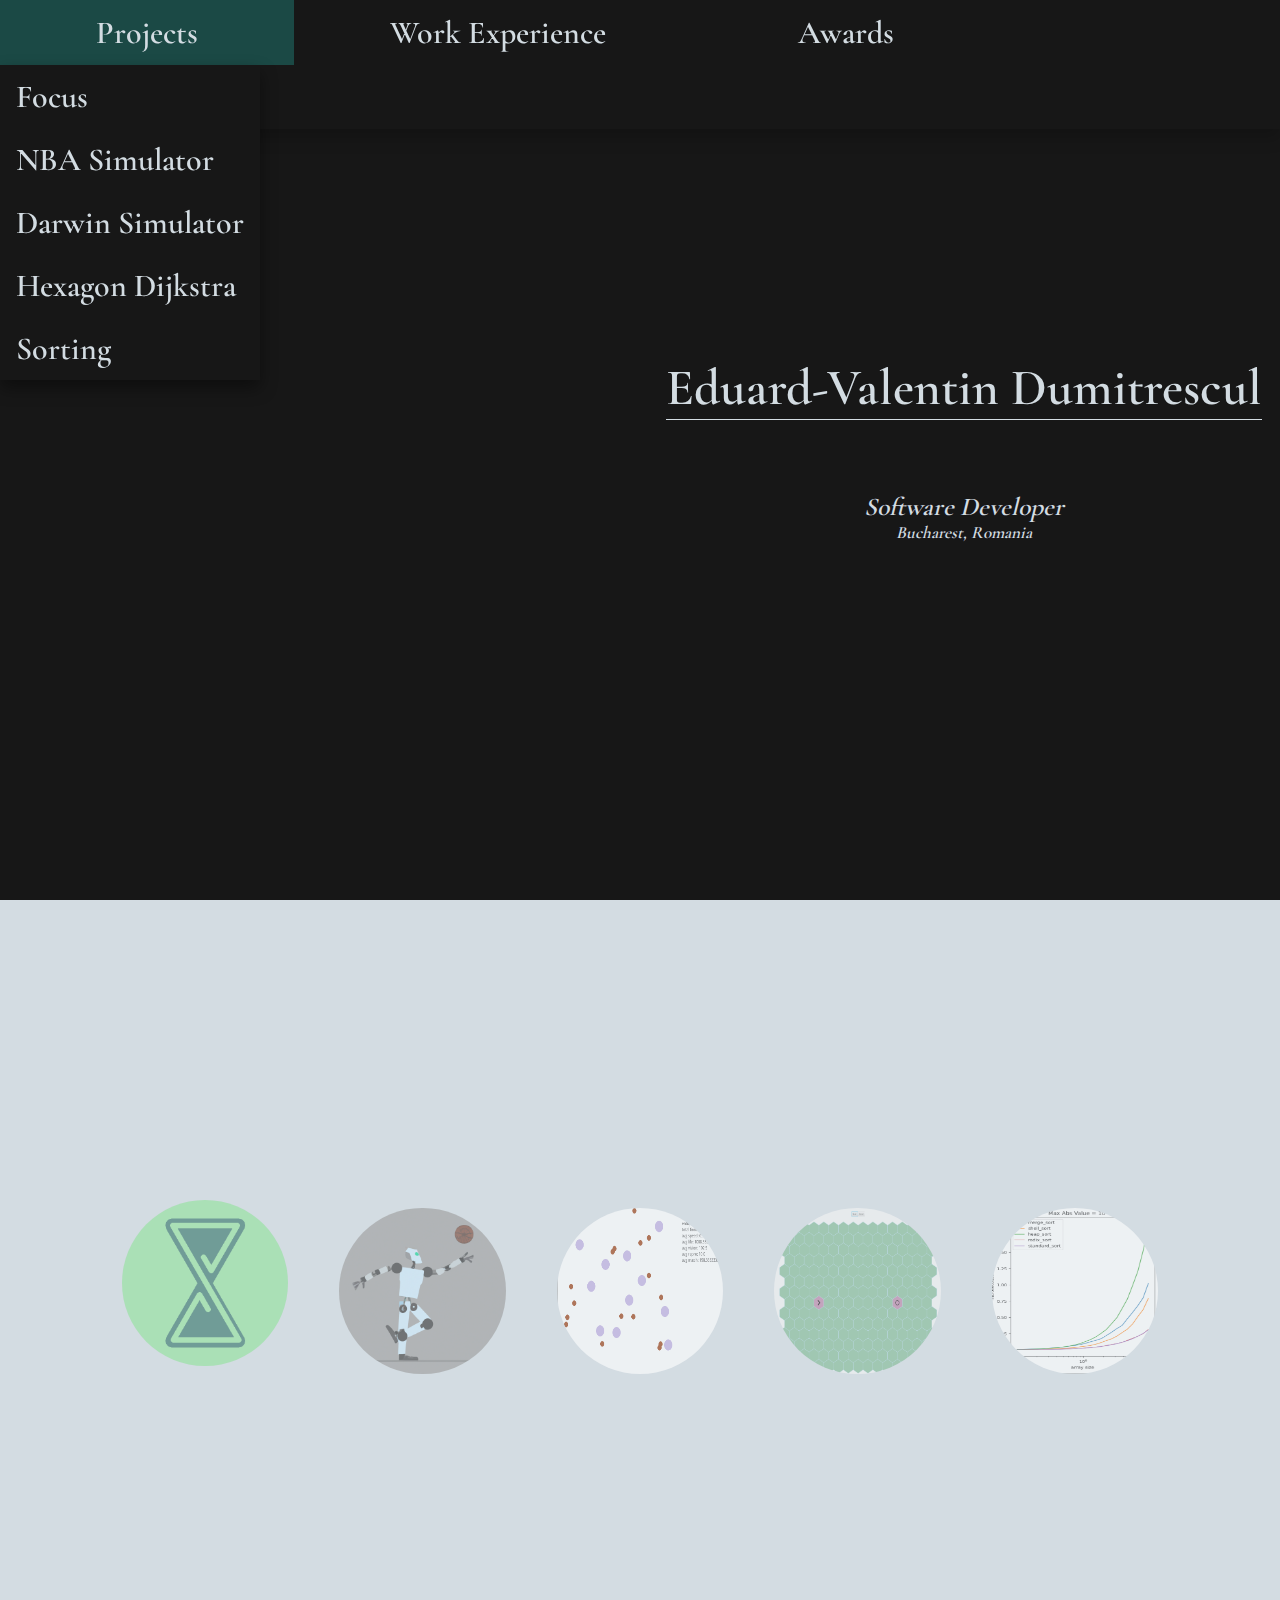
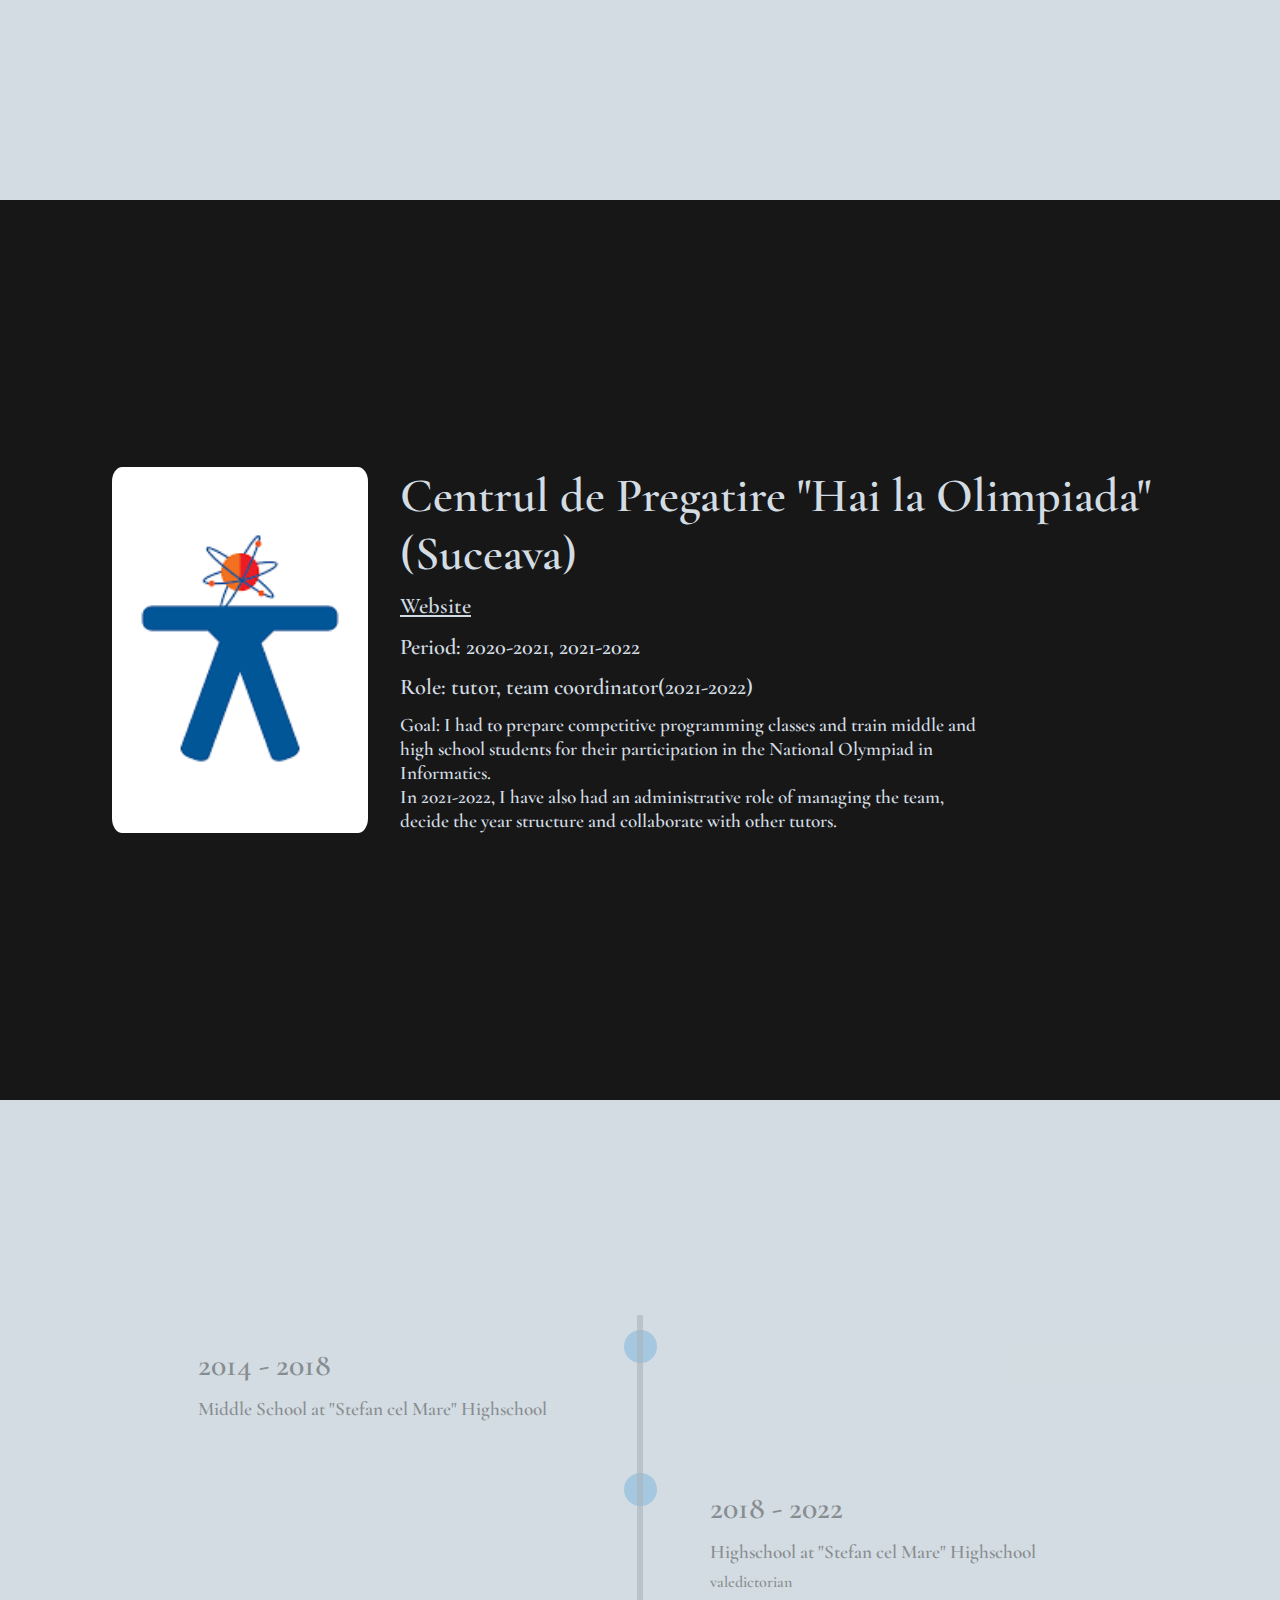
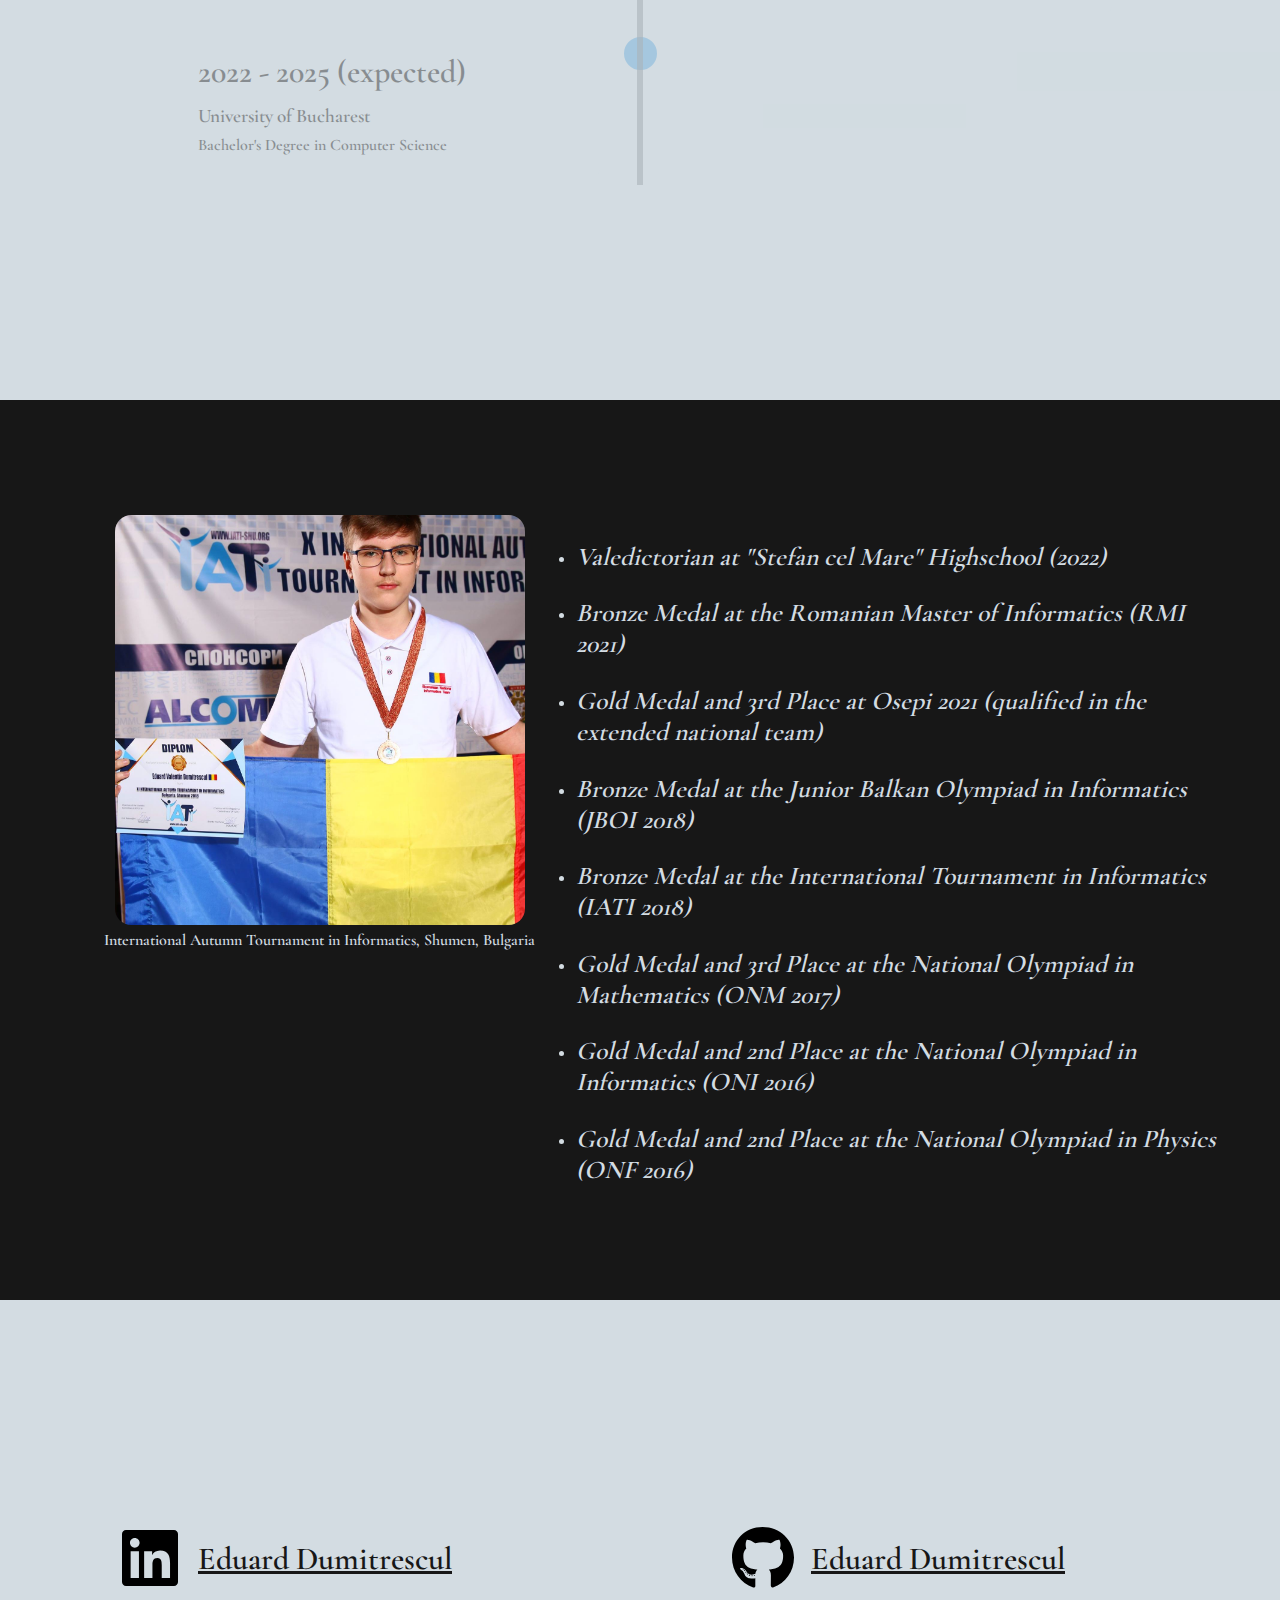
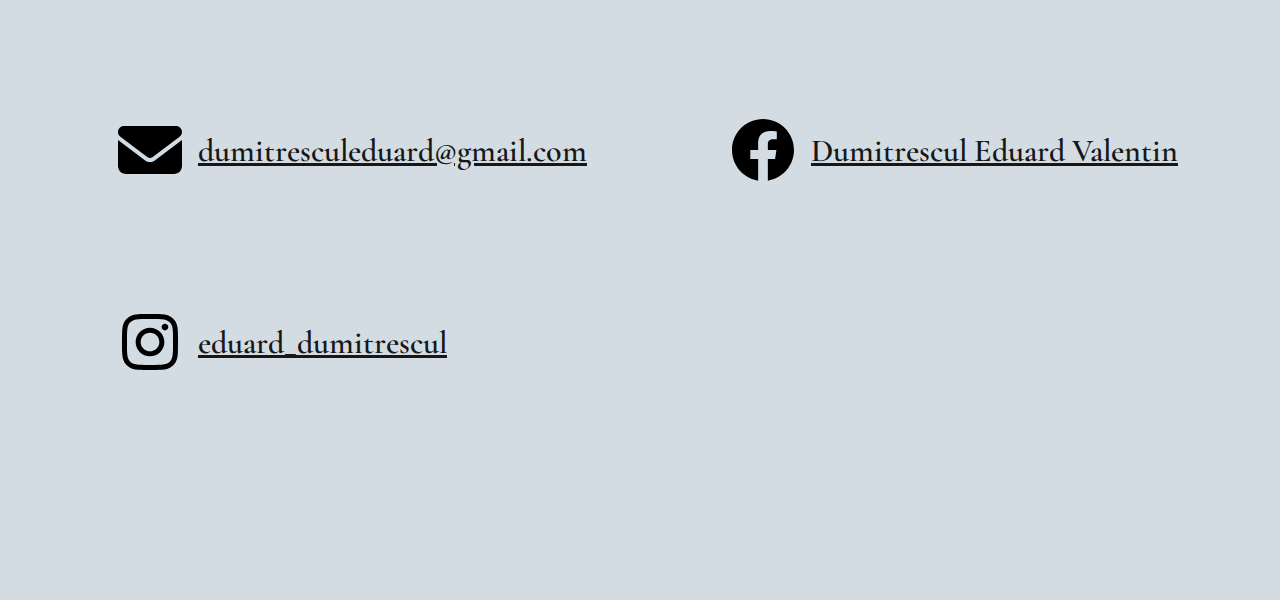
==== index.html @ 72a97527 "renamed index.html" ====
<!DOCTYPE html>
<html>
    <head>
        <title>Eduard-Valentin Dumitrescul</title>
        <link rel="stylesheet" href="styles.css">
    </head>

    <body>
        <header>
            <nav>
                <ul>
                    <li class="dropdown">
                        <a href="#slide-projects" class="dropdown-button">Projects</a>
                        <div class="dropdown-content">
                            <a href="#">Focus</a>
                            <a href="#">NBA Simulator</a>
                            <a href="#">Darwin Simulator</a>
                            <a href="#">Hexagon Dijkstra</a>
                            <a href="#">Sorting</a>
                        </div>
                    </li>
                    <li><a href="#slide-work">Work Experience</a></li>
                    <li><a href="#slide-awards">Awards</a></li>
                    <li><a href="#slide-contact">Contact</a></li>
                </ul>
            </nav>
        </header>

        <section class="slide-fullpage theme-dark" id="slide-general">
            <img src="/res/images/photo_me_transparent.png" alt="Eduard Valentin Dumitrescul">
            <ul>
                <li>
                    <h1>Eduard-Valentin Dumitrescul</h1>
                </li>
                <li>
                    <h4><i>Software Developer</i></h4>
                    <h6><i>Bucharest, Romania</i></h6>
                </li>
            </ul>
        </section>

        <section class="slide-fullpage theme-light" id="slide-projects">
            <article class="card-project">
                <img src="res/images/focus.png" class="img-round">
                <h5>Focus</h5>
                <h6>Kotlin</h6>
                <a href="https://github.com/EduardDumitrescul/Focus" target="_blank">GitHub</a>
                <a href="https://play.google.com/store/apps/details?id=com.thinkerbyte.focustycoon" target="_blank">PlayStore</a>
                <p>Welcome to Focus – a minimalistic productivity app for Android users!
                     This app is designed to help you stay on task and increase your 
                     productivity by measuring the amount of time you spend focused 
                     on your work. Then, we convert this time into points, which can 
                     be used to upgrade your stats and improve your ability to focus 
                     for longer periods of time. </p>
            </article>
            <article class="card-project">
                <img src="res/images/nba-sim.png" class="img-round">
                <h5>NBA - simulator</h5>
                <h6>C++</h6>
                <a href="https://github.com/EduardDumitrescul/nba_poo" target="_blank">Github</a>
                <p>An Object Oriented Programming project which tries to model
                     a Basketball League and allows the user to add his personalized 
                     players, teams and simulate games and seasons.
                </p>
            </article>
            <article class="card-project">
                <img src="res/images/darwin-sim.png" class="img-round">
                <h5>Darwin-Sim</h5>
                <h6>Python (pygame)</h6>
                <a href="https://github.com/EduardDumitrescul/darwin-sim" target="_blank">Github</a>
                <p>This project tries to replicate natural selection using entities
                     that are born with a set of attributes which determine their
                      ability to survive and replicate. Every new generation, there
                       is a chance that mutations appear, so the stronger individuals
                        have increased chance to live linger and transmit their genes. </p>
            </article>
            <article class="card-project">
                <img src="res/images/hex-small.png" class="img-round">
                <h5>Hexagon Dijkstra</h5>
                <h6>Java (javafx)</h6>
                <a href="https://github.com/EduardDumitrescul/java-projects/tree/main/hexagon-dijkstra" target="_blank">Github</a>
                <p>A visualizer for the Dijkstra's Algorithm for path finding,
                     but running on a grid of hexagons. </p>
            </article>
            <article class="card-project">
                <img src="res/images/sorting.png" class="img-round">
                <h5>Sorter</h5>
                <h6>C++, Python</h6>
                <a href="https://github.com/EduardDumitrescul/lfa_finite_auto" target="_blank">Github</a>
                <p>This projects focuses on comparing various sorting algorithms 
                    (such as Count Sort, Merge Sort, Heap Sort, Radix Sort, Shell Sort and the C++ standard sort) on different data sets). <br> 
                    All the results have been plotted using Python's Matplotlib.  </p>
            </article>
        </section>

        <section class="slide-fullpage theme-dark" id="slide-work">
            <article class="card-work">
                <img src="res/images/hlo.png" class="img-squircle">
                <div class="text-normal">
                    <h2>Centrul de Pregatire "Hai la Olimpiada" (Suceava)</h2>
                    <a href="https://sites.google.com/site/hailaolimpiadasv/home" target="_blank">Website</a>
                    <h3>Period: 2020-2021, 2021-2022 </h3>
                    <h3>Role: tutor, team coordinator(2021-2022) </h3>
                    <p>   Goal: I had to prepare competitive programming classes and train middle 
                        and high school students for their participation in the National Olympiad in Informatics. 
                        <br>
                        In 2021-2022, I  have also had an administrative role of managing the team, decide 
                        the year structure and collaborate with other tutors. 
                    </p>
                </div>
            </article>
            <!-- <article class="card-work">
                <img src="res/images/dev.jpg" class="img-squircle">
                <p>This is just a normal placeholder paragraph which I have been forced to write because I am currently traveling by train
                    and I don't have internet connection to search and copy the basic Lorem Ipsum text.
                </p>
            </article> -->
        </section>

        <section class="slide-fullpage theme-light" id="slide-education">
            <div class="timeline">
                <div class="container left">
                    <div class="content">
                        <h2>2014 - 2018</h2>
                        <h3>Middle School at "Stefan cel Mare" Highschool</h3>
                    </div>
                </div>
                <div class="container right" >
                    <div class="content">
                        <h2>2018 - 2022</h2>
                        <h3>Highschool at "Stefan cel Mare" Highschool</h3>
                        <p>valedictorian</h>
                    </div>
                </div>
                <div class="container left">
                    <div class="content">
                        <h2>2022 - 2025 (expected)</h2>
                        <h3>University of Bucharest</h3>
                        <p>Bachelor's Degree in Computer Science</p>
                    </div>
                </div>
            </div>
        </section>

        <section class="slide-fullpage theme-dark" id="slide-awards">
            <article class="container">
                <figure>
                    <img class="img-squircle" src="/res/images/award.png" alt="International Autumn Tournament in Informatics, Shumen, Bulgaria">
                    <figcaption>International Autumn Tournament in Informatics, Shumen, Bulgaria</figcaption>
                </figure>
                
                <ul>
                    <li><h2><em>Valedictorian</em> at "Stefan cel Mare" Highschool (2022)</h2></li>
                    <li><h2><em>Bronze Medal</em> at the Romanian Master of Informatics (RMI 2021)</h2></li>
                    <li><h2><em>Gold Medal</em> and <em>3rd Place</em> at Osepi 2021 (qualified in the extended national team)</h2></li>
                    <li><h2><em>Bronze Medal</em> at the Junior Balkan Olympiad in Informatics  (JBOI 2018)</h2></li>
                    <li><h2><em>Bronze Medal</em> at the International Tournament in Informatics (IATI 2018)</h2></li>
                    <li><h2><em>Gold Medal</em> and <em>3rd Place</em> at the National Olympiad in Mathematics (ONM 2017)</h2></li>
                    <li><h2><em>Gold Medal</em> and <em>2nd Place</em> at the National Olympiad in Informatics (ONI 2016)</h2></li>
                    <li><h2><em>Gold Medal</em> and <em>2nd Place</em> at the National Olympiad in Physics (ONF 2016)</h2></li>
                </ul>
            </article>
        </section>

        <section class="slide-fullpage theme-light" id="slide-contact">
            <div id="contact-grid">
                <article>
                    <img src="/res/images/linkedin.svg">
                    <a href="https://www.linkedin.com/in/eduard-dumitrescul-177b9b253/" target="_blank">Eduard Dumitrescul</a>
                </article>
                <article>
                    <img src="/res/images/github.svg">
                    <a href="https://github.com/EduardDumitrescul" target="_blank">Eduard Dumitrescul</a>
                </article>
                <article>
                    <img src="/res/images/envelope-solid.svg">
                    <a href="mailto: dumitresculeduard@gmail.com" target="_blank">dumitresculeduard@gmail.com</a>
                </article>
                <article>
                    <img src="/res/images/facebook.svg">
                    <a href="https://www.facebook.com/DumitresculEduard" target="_blank">Dumitrescul Eduard Valentin</a>
                </article>
                <article>
                    <img src="/res/images/instagram.svg">
                    <a href="https://www.instagram.com/eduard_dumitrescul/" target="_blank">eduard_dumitrescul</a>
                </article>
            </div>

        </section>

    </body>
</html>
---- styles.css ----
:root {
    --dark: #171717;
    --darkVariant: #262626;
    --light: #d3dce2;
    --lightVariant: #aab3b9;
    --accent_blue: #62aadc;
    --accent_green: #1b4945;
}

.theme-dark,
.theme-dark *{
    --surface: var(--dark);
    --onSurface: var(--light);
    --accent: var(--accent_green);

    background-color: var(--dark);
    color: var(--light);
}

.theme-light,
.theme-light *{
    --surface: var(--light);
    --onSurface: var(--dark);
    --accent: var(--accent_blue);
    background-color: var(--light);
    color: var(--dark);
}
@font-face {
    font-family: Garamond;
    src: url("/res/fonts/Cormorant_Garamond/CormorantGaramond-SemiBold.ttf");
}

* {
    padding: 0;
    margin: 0;
    box-sizing: border-box;
    font-family: Garamond;
}

header {
    width: 100vw;
    z-index: 10;

    display: flex;
    position: fixed;
    align-content: center;
    justify-content: center;
    align-items: center;

    background-color:var(--dark);
    color: var(--light);
    box-shadow: 0px 8px 16px 0px rgba(0,0,0,0.2);
}

nav {
    font-size: 2em;
}


nav ul {
    list-style-type: none;
    margin: 0;
    padding: 0;
    overflow: hidden;
}

nav li {
    float: left;
}

nav li a, .dropdown-button {
    display: inline-block;
    text-align: center;
    padding: 0.4em 3em;
    text-decoration: none;
    color: inherit;
}

nav li a:hover, .dropdown:hover .dropdown-button {
   background-color: var(--accent_green);
}

nav li.dropdown {
    display: inline-block;
}

.dropdown-content {
    display: none;
    position: absolute;
    background-color: var(--dark);
    min-width: 160px;
    box-shadow: 0px 8px 16px 0px rgba(0,0,0,0.4);
    z-index: 1;
}

.dropdown-content a {
    color: var(--light);
    padding: 12px 16px;
    text-decoration: none;
    display: block;
    text-align: left;
}

.dropdown-content a:hover {
    background-color: var(--darkVariant);
}

.dropdown:hover .dropdown-content {
    display: block;
}

.slide-fullpage {
    height: 100vh;
    width: 100vw;

    display: flex;
    align-content: center;
    justify-content: center;
    align-items: center;
    justify-items: center;
}

#slide-general {
    justify-content: space-between;
}
#slide-general>img {
    display: inline-block;
    left: 0;
    height: 100%;
    aspect-ratio: 0.72;
    max-width: 60vw;
    object-fit: cover;
}

#slide-general>ul {
    display: inline-block;
    margin: auto auto;
    list-style: none;
    text-align: center;
    font-size:2vw;
}
#slide-general h1 {
    border-bottom: 1px solid var(--onSurface);
    margin-bottom: 1.4em;
}

#slide-projects {
    display: flex;
    flex: auto auto auto auto auto;
    align-items: center;

}

.img-round {
    object-fit: fill;
    border-radius: 50%;
    -webkit-border-radius: 50%;
    -moz-border-radius: 50%;
    -ms-border-radius: 50%;
    -o-border-radius: 50%;
}

.card-project {
    max-width: 17%;
    width: auto;
    display: flex;
    flex-direction: column;
    justify-content: center;
    padding: 2vh 2vw;
    background-color: transparent;
    transition:max-height 1s ease-in-out;
    -webkit-transition:max-height 1s ease-in-out;
    -moz-transition:max-height 1s ease-in-out;
    -ms-transition:max-height 1s ease-in-out;
    -o-transition:max-height 1s ease-in-out;
}

.card-project:hover {
    opacity: 1;
}
.card-project>* {
    transition: all 1s ease-in-out;
    -webkit-transition: all 1s ease-in-out;
    -moz-transition: all 1s ease-in-out;
    -ms-transition: all 1s ease-in-out;
    -o-transition: all 1s ease-in-out;
}

.card-project>img {
    display: inline-block;
    width: 100%;
    aspect-ratio: 1;
    margin-bottom: 3em;
    opacity: 0.6;
}

.card-project:hover>* {
    max-height: 100vh;
    height: auto;
    opacity: 1;
    transition: all 1s;
}
.card-project>a {
    max-height: 0;
    overflow: hidden;
    opacity: 0;
    margin-bottom: 1em;
}
.card-project>h5 {
    max-height: 0;
    overflow: hidden;
    text-align: center;
    opacity: 0.4;
    font-size: 2em;
    margin-bottom: 1em;
}
.card-project>h6 {
    max-height: 0;
    overflow: hidden;
    opacity: 0;
    font-size: 1.4em;
    margin-bottom: 1em;
}
.card-project>p {
    max-height: 0;
    overflow: hidden;
    opacity: 0;
    font-size: 1.2em;
}

.img-squircle {
    object-fit: cover;
    border-radius: 4%;
    -webkit-border-radius: 4%;
    -moz-border-radius: 4%;
    -ms-border-radius: 4%;
    -o-border-radius: 4%;
}

.card-work {
    display: flex;
    /* justify-content: center;
    align-content: center; */
    margin: 2vw;
}
.card-work>.text-normal {
    max-width: 48em;
    word-wrap: normal;
}
.card-work>img {
    width: 20vw;
    aspect-ratio: 1;
    margin-right: 2em;

}
.card-work h2 {
    margin-bottom: 0.2em;
    font-size: 3em;

}
.card-work a {
    display: block;
    margin-bottom: 0.6em;
    font-size: 1.4em;
}

.card-work h3 {
    margin-bottom: 0.6em;
    font-size: 1.4em;
}
.card-work p {
    font-size: 1.2em;
    max-width: 30em;
}

.timeline {
    position: relative;
    max-width: 80vw;
    margin: 0 auto;
}

/* The actual timeline (the vertical ruler) */
.timeline::after {
    content: '';
    position: absolute;
    width: 6px;
    background-color: var(--lightVariant);
    top: 0;
    bottom: 0;
    left: 50%;
    margin-left: -3px;
    opacity: 0.6;
}

/* Container around content */
.timeline .container {
    padding: 10px 40px;
    position: relative;
    background-color: inherit;
    width: 50%;

    opacity: 0.4;
    transition: all 0.8s;
    -webkit-transition: all 0.8s;
    -moz-transition: all 0.8s;
    -ms-transition: all 0.8s;
    -o-transition: all 0.8s;
}

/* The circles on the timeline */
.timeline .container::after {
    content: '';
    position: absolute;
    width: 25px;
    height: 25px;
    right: -17px;
    background-color: var(--accent);
    border: 4px solid var(--accent);
    top: 15px;
    border-radius: 50%;
    z-index: 2;
}

/* Place the container to the left */
.timeline .left {
    left: 0;
}

/* Place the container to the right */
.timeline .right {
    left: 50%;
}

/* Add arrows to the left container (pointing right) */
.timeline .left::before {
    content: " ";
    height: 0;
    position: absolute;
    top: 22px;
    width: 0;
    z-index: 1;
    right: 30px;
    /* border: medium solid var(--lightVariant);
    border-width: 10px 0 10px 10px;
    border-color: transparent transparent transparent lightVariant; */
}

/* Add arrows to the right container (pointing left) */
.timeline .right::before {
    content: " ";
    height: 0;
    position: absolute;
    top: 22px;
    width: 0;
    z-index: 1;
    left: 30px;
    /* border: medium solid var(--lightVariant);
    border-width: 10px 10px 10px 0;
    border-color: transparent var(--lightVariant) transparent transparent; */
}

/* Fix the circle for containers on the right side */
.timeline .right::after {
    left: -16px;
}

/* The actual content */
.timeline .content {
    padding: 20px 30px;
    width: auto;
    /*background-color: var(--lightVariant);
    */position: relative;
    border-radius: 6px;
}

.timeline .container:hover {
    opacity: 1;
}
.timeline h2,
.timeline h3 {
    min-width: 40em;
}
.timeline h2 {
    font-size: 2em;
    margin-bottom: 0.4em;
}
.timeline h3 {
    font-size: 1.6em;
    margin-bottom: 0.4em;
}
.timeline h3 {
    font-size: 1.2em;
    margin-bottom: 0.4em;
}

/* Media queries - Responsive timeline on screens less than 600px wide */
@media screen and (max-width: 600px) {
    /* Place the timelime to the left */
    .timeline::after {
        left: 31px;
    }

    /* Full-width containers */
    .timeline>.container {
        width: 100%;
        padding-left: 70px;
        padding-right: 25px;
    }

    /* Make sure that all arrows are pointing leftwards */
    .timeline .container::before {
        left: 60px;
        border: medium solid white;
        border-width: 10px 10px 10px 0;
        border-color: transparent white transparent transparent;
    }

    /* Make sure all circles are at the same spot */
    .timeline .left::after,
    .timeline .right::after {
        left: 15px;
    }

    /* Make all right containers behave like the left ones */
    .timeline .right {
        left: 0%;
    }
}

#slide-awards .container {
    max-width: 90vw;
    display: flex;
}

#slide-awards img {
    width: 32vw;
    aspect-ratio: 1;
    margin: 0 4vw;
}
#slide-awards figcaption {
    text-align: center;
}
#slide-awards h2 {
    color: var(--light);
    font-size: 1.6em;
    font-weight: normal;
    list-style-type: disc;
    margin-top: 1em;
    font-style:oblique;
}
#slide-awards em {
    font-weight: bold;
}

#contact-grid {
    display: grid;
    grid-template-columns: auto auto;
    grid-template-rows: auto auto auto;
}

#contact-grid img {
    display: inline-block;
    height: 4em;
    aspect-ratio: 1;
    margin: 1em;
}

#contact-grid a {
    font-size: 2em;
}

#contact-grid article {
    display: flex;
    align-items: center;
    padding: 1em 2em;
    margin: 2em;
}
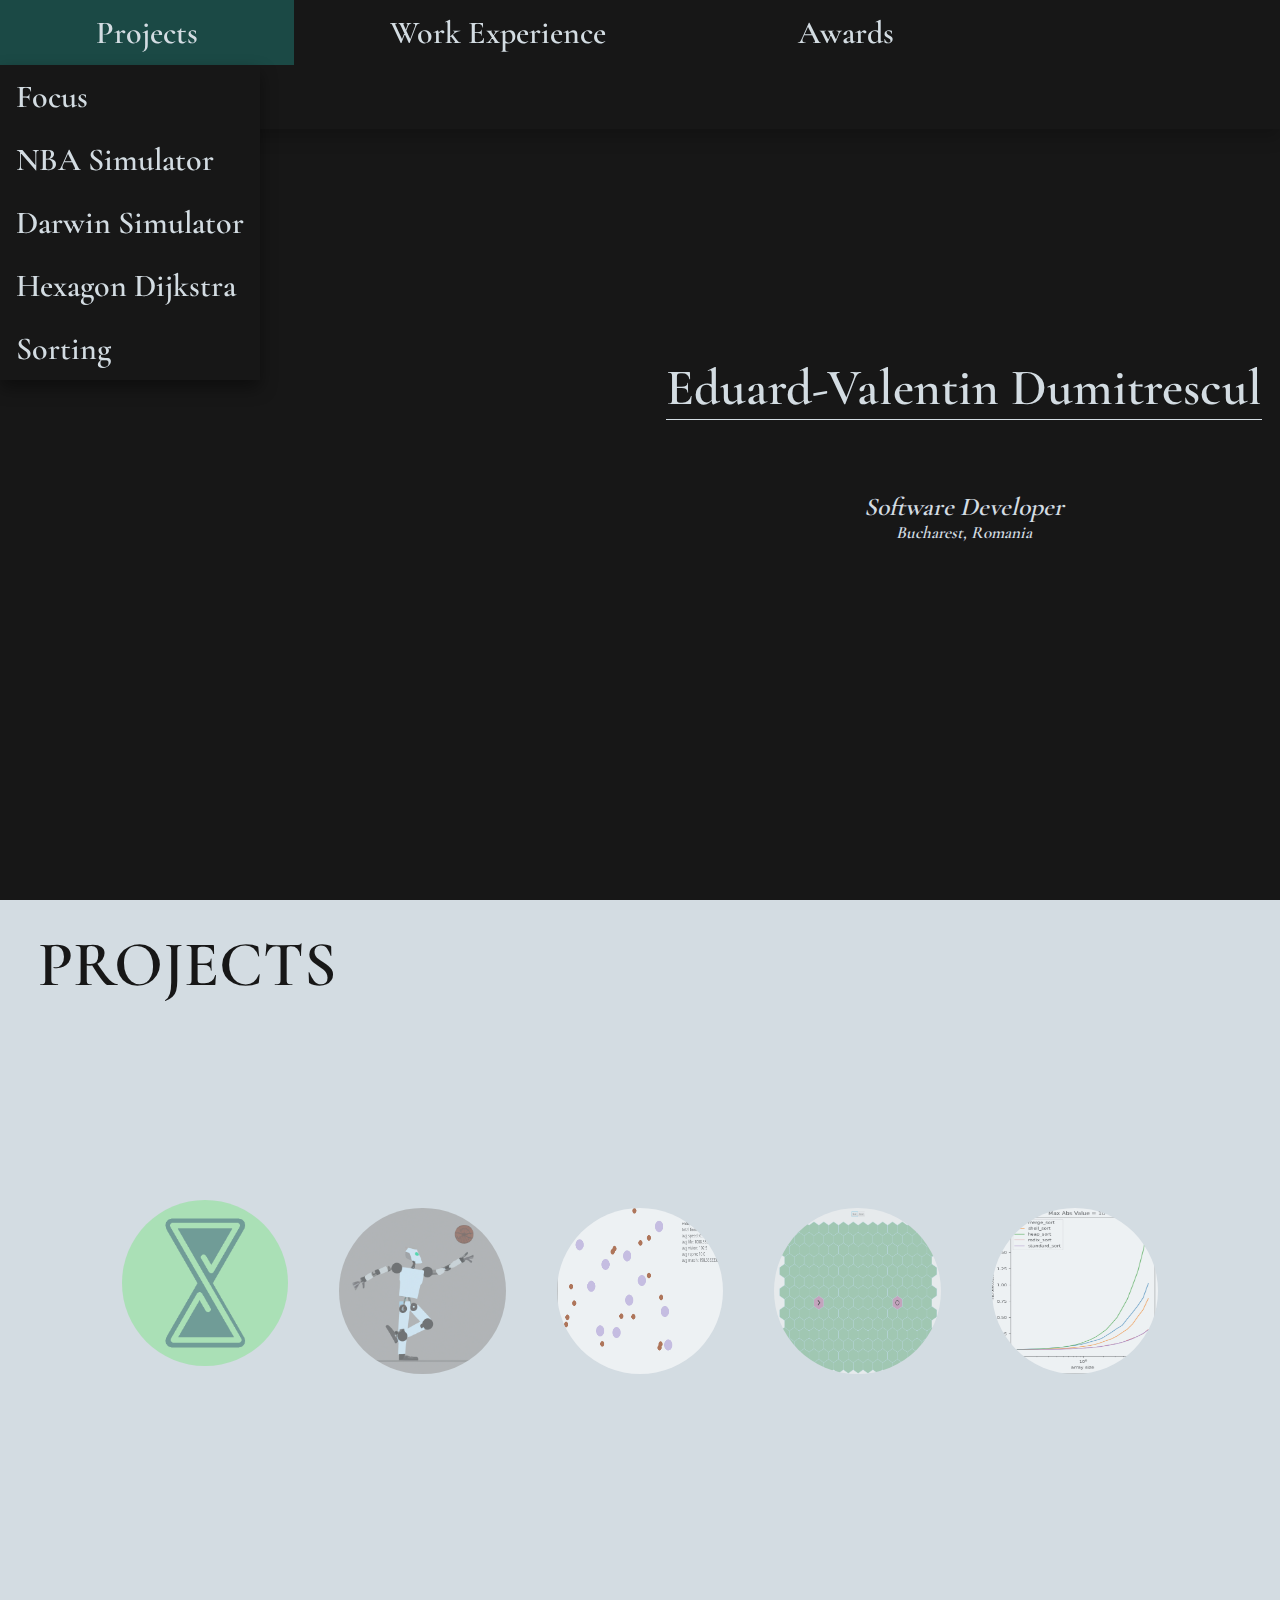
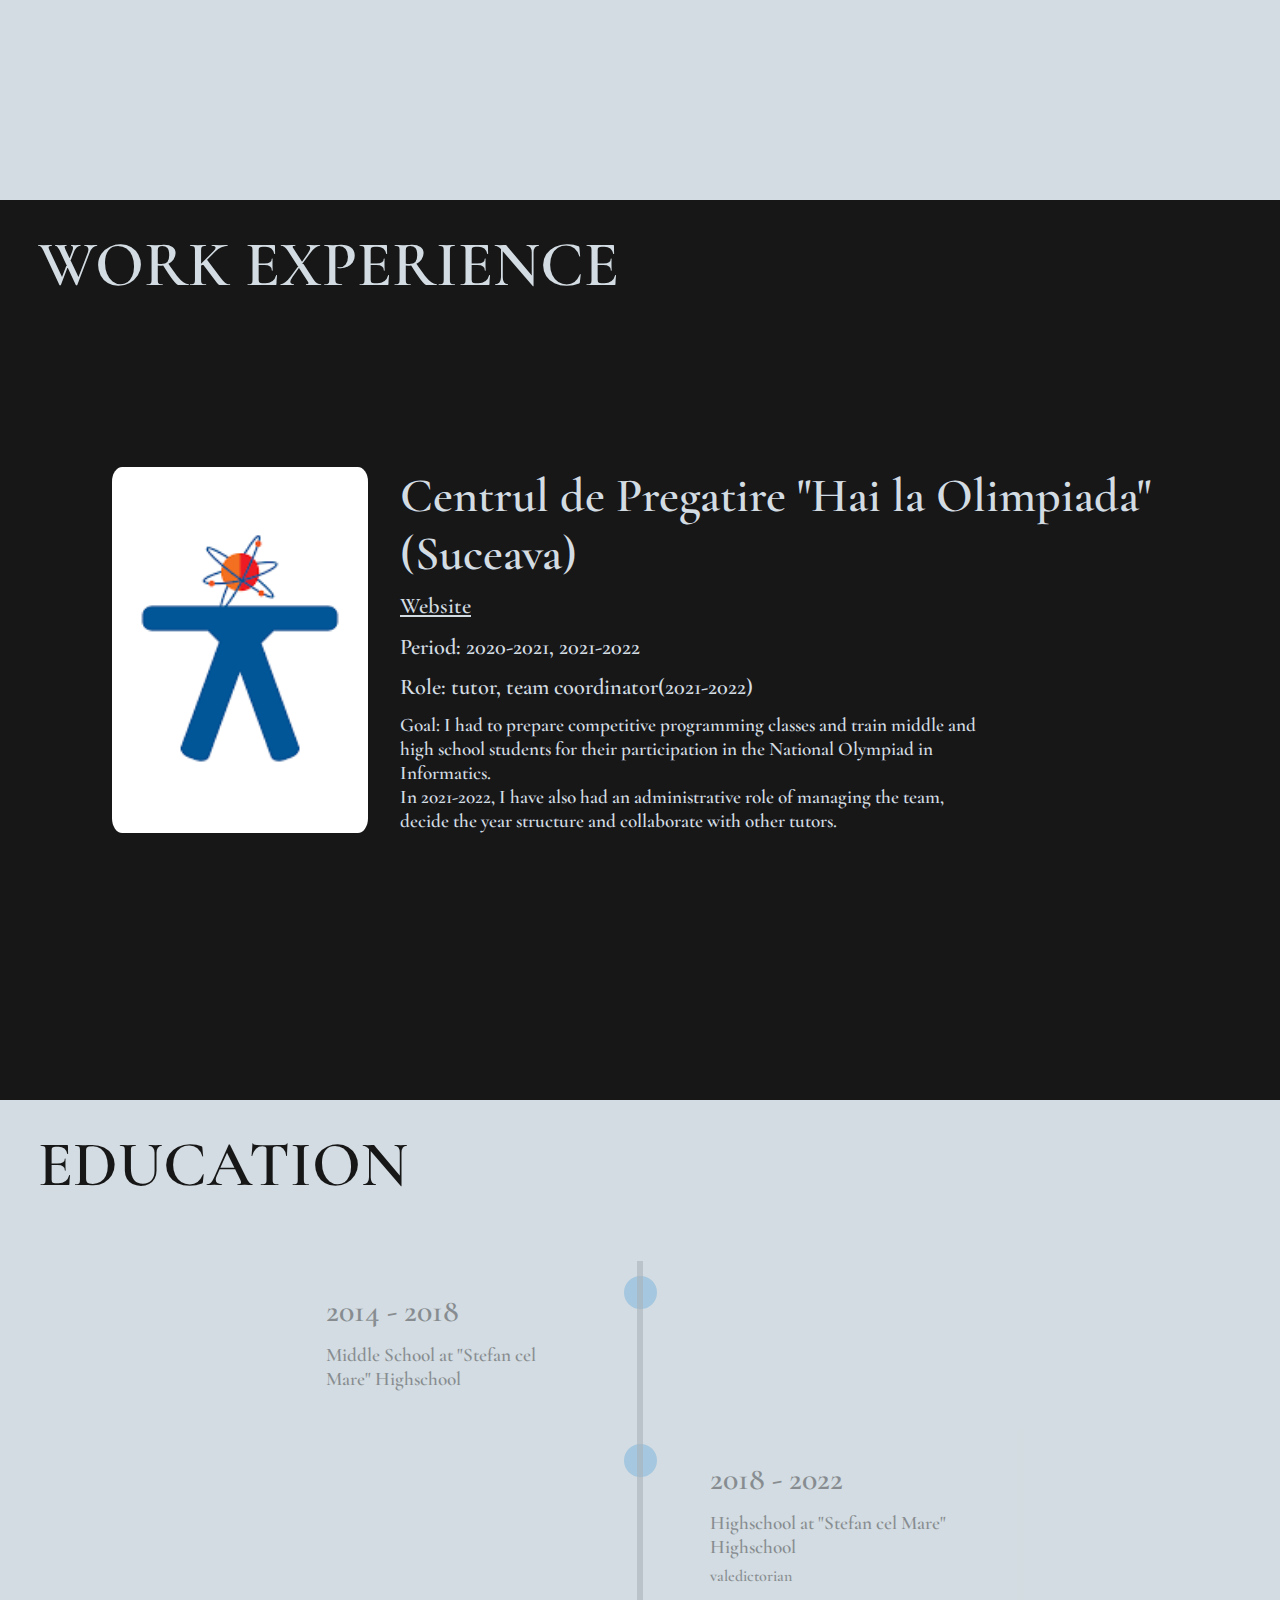
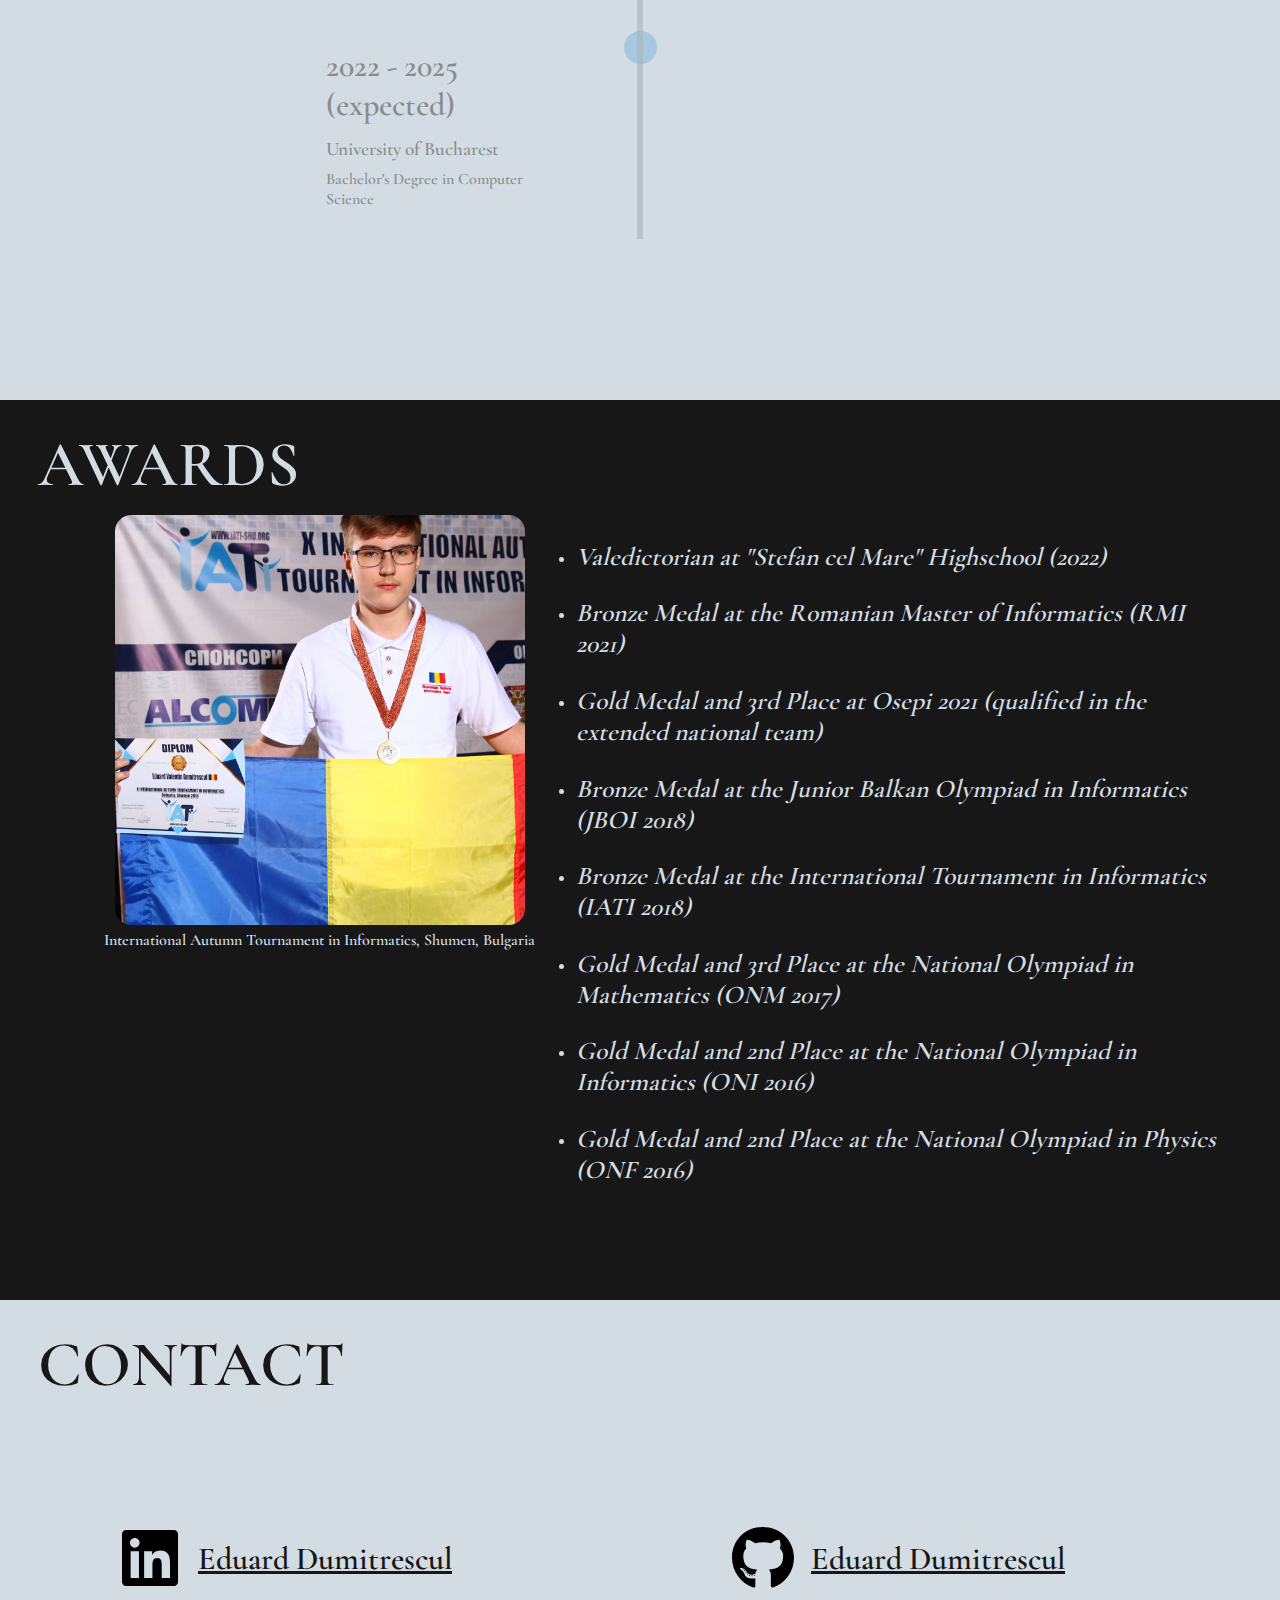
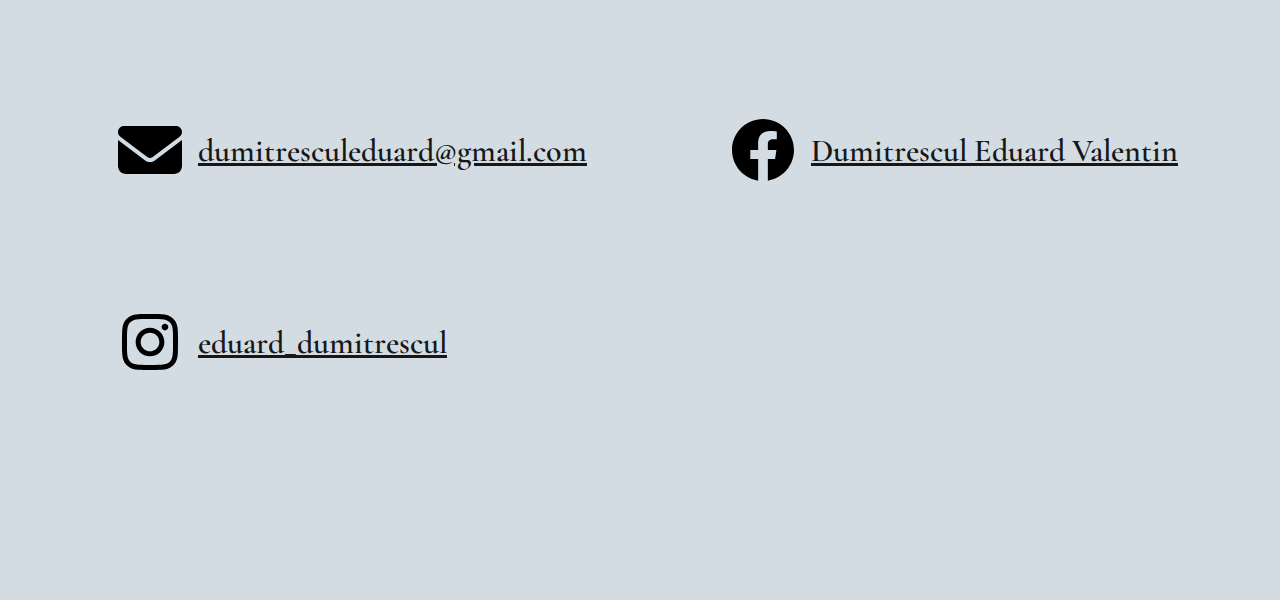
==== commit 7d322050: "finishing touches" ====
--- a/index.html
+++ b/index.html
@@ -1,5 +1,5 @@
 <!DOCTYPE html>
-<html>
+<html lang="en">
     <head>
         <title>Eduard-Valentin Dumitrescul</title>
         <link rel="stylesheet" href="styles.css">
@@ -27,21 +27,23 @@
         </header>
 
         <section class="slide-fullpage theme-dark" id="slide-general">
+            <h1 class="slide-title"></h1>
             <img src="/res/images/photo_me_transparent.png" alt="Eduard Valentin Dumitrescul">
             <ul>
                 <li>
-                    <h1>Eduard-Valentin Dumitrescul</h1>
+                    <h1 class="text-slide-left">Eduard-Valentin Dumitrescul</h1>
                 </li>
                 <li>
-                    <h4><i>Software Developer</i></h4>
-                    <h6><i>Bucharest, Romania</i></h6>
+                    <h4 class="text-slide-left"><i>Software Developer</i></h4>
+                    <h6 class="text-slide-left"><i>Bucharest, Romania</i></h6>
                 </li>
             </ul>
         </section>
 
-        <section class="slide-fullpage theme-light" id="slide-projects">
+        <section class="slide-fullpage theme-light" id="slide-projects">    
+            <h1 class="slide-title">Projects</h1>
             <article class="card-project">
-                <img src="res/images/focus.png" class="img-round">
+                <img src="res/images/focus.png" alt="Focus project logo" class="img-round">
                 <h5>Focus</h5>
                 <h6>Kotlin</h6>
                 <a href="https://github.com/EduardDumitrescul/Focus" target="_blank">GitHub</a>
@@ -54,7 +56,7 @@
                      for longer periods of time. </p>
             </article>
             <article class="card-project">
-                <img src="res/images/nba-sim.png" class="img-round">
+                <img src="res/images/nba-sim.png" alt="NBA Simulator logo" class="img-round">
                 <h5>NBA - simulator</h5>
                 <h6>C++</h6>
                 <a href="https://github.com/EduardDumitrescul/nba_poo" target="_blank">Github</a>
@@ -64,7 +66,7 @@
                 </p>
             </article>
             <article class="card-project">
-                <img src="res/images/darwin-sim.png" class="img-round">
+                <img src="res/images/darwin-sim.png" alt="Darwim Simulator Logo" class="img-round">
                 <h5>Darwin-Sim</h5>
                 <h6>Python (pygame)</h6>
                 <a href="https://github.com/EduardDumitrescul/darwin-sim" target="_blank">Github</a>
@@ -75,7 +77,7 @@
                         have increased chance to live linger and transmit their genes. </p>
             </article>
             <article class="card-project">
-                <img src="res/images/hex-small.png" class="img-round">
+                <img src="res/images/hex-small.png" alt="Hexagon Dijkstra Visualizer Logo" class="img-round">
                 <h5>Hexagon Dijkstra</h5>
                 <h6>Java (javafx)</h6>
                 <a href="https://github.com/EduardDumitrescul/java-projects/tree/main/hexagon-dijkstra" target="_blank">Github</a>
@@ -83,7 +85,7 @@
                      but running on a grid of hexagons. </p>
             </article>
             <article class="card-project">
-                <img src="res/images/sorting.png" class="img-round">
+                <img src="res/images/sorting.png" alt="Sorting Project Logo" class="img-round">
                 <h5>Sorter</h5>
                 <h6>C++, Python</h6>
                 <a href="https://github.com/EduardDumitrescul/lfa_finite_auto" target="_blank">Github</a>
@@ -94,8 +96,9 @@
         </section>
 
         <section class="slide-fullpage theme-dark" id="slide-work">
+            <h1 class="slide-title">Work Experience</h1>
             <article class="card-work">
-                <img src="res/images/hlo.png" class="img-squircle">
+                <img src="res/images/hlo.png" alt="HLO logo" class="img-squircle">
                 <div class="text-normal">
                     <h2>Centrul de Pregatire "Hai la Olimpiada" (Suceava)</h2>
                     <a href="https://sites.google.com/site/hailaolimpiadasv/home" target="_blank">Website</a>
@@ -118,6 +121,7 @@
         </section>
 
         <section class="slide-fullpage theme-light" id="slide-education">
+            <h1 class="slide-title">Education</h1>
             <div class="timeline">
                 <div class="container left">
                     <div class="content">
@@ -129,7 +133,7 @@
                     <div class="content">
                         <h2>2018 - 2022</h2>
                         <h3>Highschool at "Stefan cel Mare" Highschool</h3>
-                        <p>valedictorian</h>
+                        <p>valedictorian</p>
                     </div>
                 </div>
                 <div class="container left">
@@ -143,6 +147,7 @@
         </section>
 
         <section class="slide-fullpage theme-dark" id="slide-awards">
+            <h1 class="slide-title">Awards</h1>
             <article class="container">
                 <figure>
                     <img class="img-squircle" src="/res/images/award.png" alt="International Autumn Tournament in Informatics, Shumen, Bulgaria">
@@ -163,25 +168,26 @@
         </section>
 
         <section class="slide-fullpage theme-light" id="slide-contact">
+            <h1 class="slide-title">Contact</h1>
             <div id="contact-grid">
                 <article>
-                    <img src="/res/images/linkedin.svg">
+                    <img src="/res/images/linkedin.svg" alt="LinkedIn Logo">
                     <a href="https://www.linkedin.com/in/eduard-dumitrescul-177b9b253/" target="_blank">Eduard Dumitrescul</a>
                 </article>
                 <article>
-                    <img src="/res/images/github.svg">
+                    <img src="/res/images/github.svg" alt="GitHub Logo">
                     <a href="https://github.com/EduardDumitrescul" target="_blank">Eduard Dumitrescul</a>
                 </article>
                 <article>
-                    <img src="/res/images/envelope-solid.svg">
-                    <a href="mailto: dumitresculeduard@gmail.com" target="_blank">dumitresculeduard@gmail.com</a>
+                    <img src="/res/images/envelope-solid.svg" alt="Email Logo">
+                    <a href="mailto:dumitresculeduard@gmail.com" target="_blank">dumitresculeduard@gmail.com</a>
                 </article>
                 <article>
-                    <img src="/res/images/facebook.svg">
+                    <img src="/res/images/facebook.svg" alt="Facebook Logo">
                     <a href="https://www.facebook.com/DumitresculEduard" target="_blank">Dumitrescul Eduard Valentin</a>
                 </article>
                 <article>
-                    <img src="/res/images/instagram.svg">
+                    <img src="/res/images/instagram.svg" alt="Instagram Logo">
                     <a href="https://www.instagram.com/eduard_dumitrescul/" target="_blank">eduard_dumitrescul</a>
                 </article>
             </div>
@@ -189,4 +195,4 @@
         </section>
 
     </body>
-</html>+</html>
--- a/styles.css
+++ b/styles.css
@@ -111,6 +111,7 @@
 }
 
 .slide-fullpage {
+    position: relative;
     height: 100vh;
     width: 100vw;
 
@@ -121,6 +122,18 @@
     justify-items: center;
 }
 
+
+.slide-title {
+    position: absolute;
+    left: 0.6em;
+    top: 0.4em;
+    font-size: 4em;
+    text-transform: uppercase;
+    background-color: transparent;
+    text-decoration: none;
+    border: none!important;
+}
+
 #slide-general {
     justify-content: space-between;
 }
@@ -128,7 +141,7 @@
     display: inline-block;
     left: 0;
     height: 100%;
-    aspect-ratio: 0.72;
+    aspect-ratio: 72 / 100;
     max-width: 60vw;
     object-fit: cover;
 }
@@ -147,7 +160,6 @@
 
 #slide-projects {
     display: flex;
-    flex: auto auto auto auto auto;
     align-items: center;
 
 }
@@ -164,6 +176,8 @@
 .card-project {
     max-width: 17%;
     width: auto;
+    max-height: 100%;
+    overflow: hidden;
     display: flex;
     flex-direction: column;
     justify-content: center;
@@ -189,8 +203,9 @@
 
 .card-project>img {
     display: inline-block;
-    width: 100%;
-    aspect-ratio: 1;
+    max-width: 100%;
+    width: 20em;
+    aspect-ratio: 1 / 1;
     margin-bottom: 3em;
     opacity: 0.6;
 }
@@ -250,7 +265,7 @@
 }
 .card-work>img {
     width: 20vw;
-    aspect-ratio: 1;
+    aspect-ratio: 1 / 1;
     margin-right: 2em;
 
 }
@@ -277,6 +292,7 @@
 .timeline {
     position: relative;
     max-width: 80vw;
+    width: 60vw;
     margin: 0 auto;
 }
 
@@ -377,10 +393,6 @@
 .timeline .container:hover {
     opacity: 1;
 }
-.timeline h2,
-.timeline h3 {
-    min-width: 40em;
-}
 .timeline h2 {
     font-size: 2em;
     margin-bottom: 0.4em;
@@ -392,6 +404,43 @@
 .timeline h3 {
     font-size: 1.2em;
     margin-bottom: 0.4em;
+}
+
+h2.text-slide-left {
+    animation-delay: 0.2s;
+}
+h3.text-slide-left {
+    animation-delay: 0.3s;
+}
+h4.text-slide-left {
+    animation-delay: 0.4s;
+}
+h5.text-slide-left {
+    animation-delay: 0.5s;
+}
+h6.text-slide-left {
+    animation-delay: 0.6s;
+}
+.text-slide-left {
+    animation: slide-left 1s ease-in-out;
+    -webkit-animation: slide-left 1s ease-in-out;
+}
+
+@keyframes slide-left {
+    0% {
+        margin-left: 20%;
+        width: 120%;
+        transform: rotate(-4deg);
+        -webkit-transform: rotate(-4deg);
+        -moz-transform: rotate(-4deg);
+        -ms-transform: rotate(-4deg);
+        -o-transform: rotate(-4deg);
+}
+    100% {
+        margin-left: 0;
+        width: 100%;
+        
+}
 }
 
 /* Media queries - Responsive timeline on screens less than 600px wide */
@@ -435,7 +484,7 @@
 
 #slide-awards img {
     width: 32vw;
-    aspect-ratio: 1;
+    aspect-ratio: 1 / 1;
     margin: 0 4vw;
 }
 #slide-awards figcaption {
@@ -462,7 +511,7 @@
 #contact-grid img {
     display: inline-block;
     height: 4em;
-    aspect-ratio: 1;
+    aspect-ratio: 1 / 1;
     margin: 1em;
 }
 
@@ -477,3 +526,4 @@
     margin: 2em;
 }
 
+
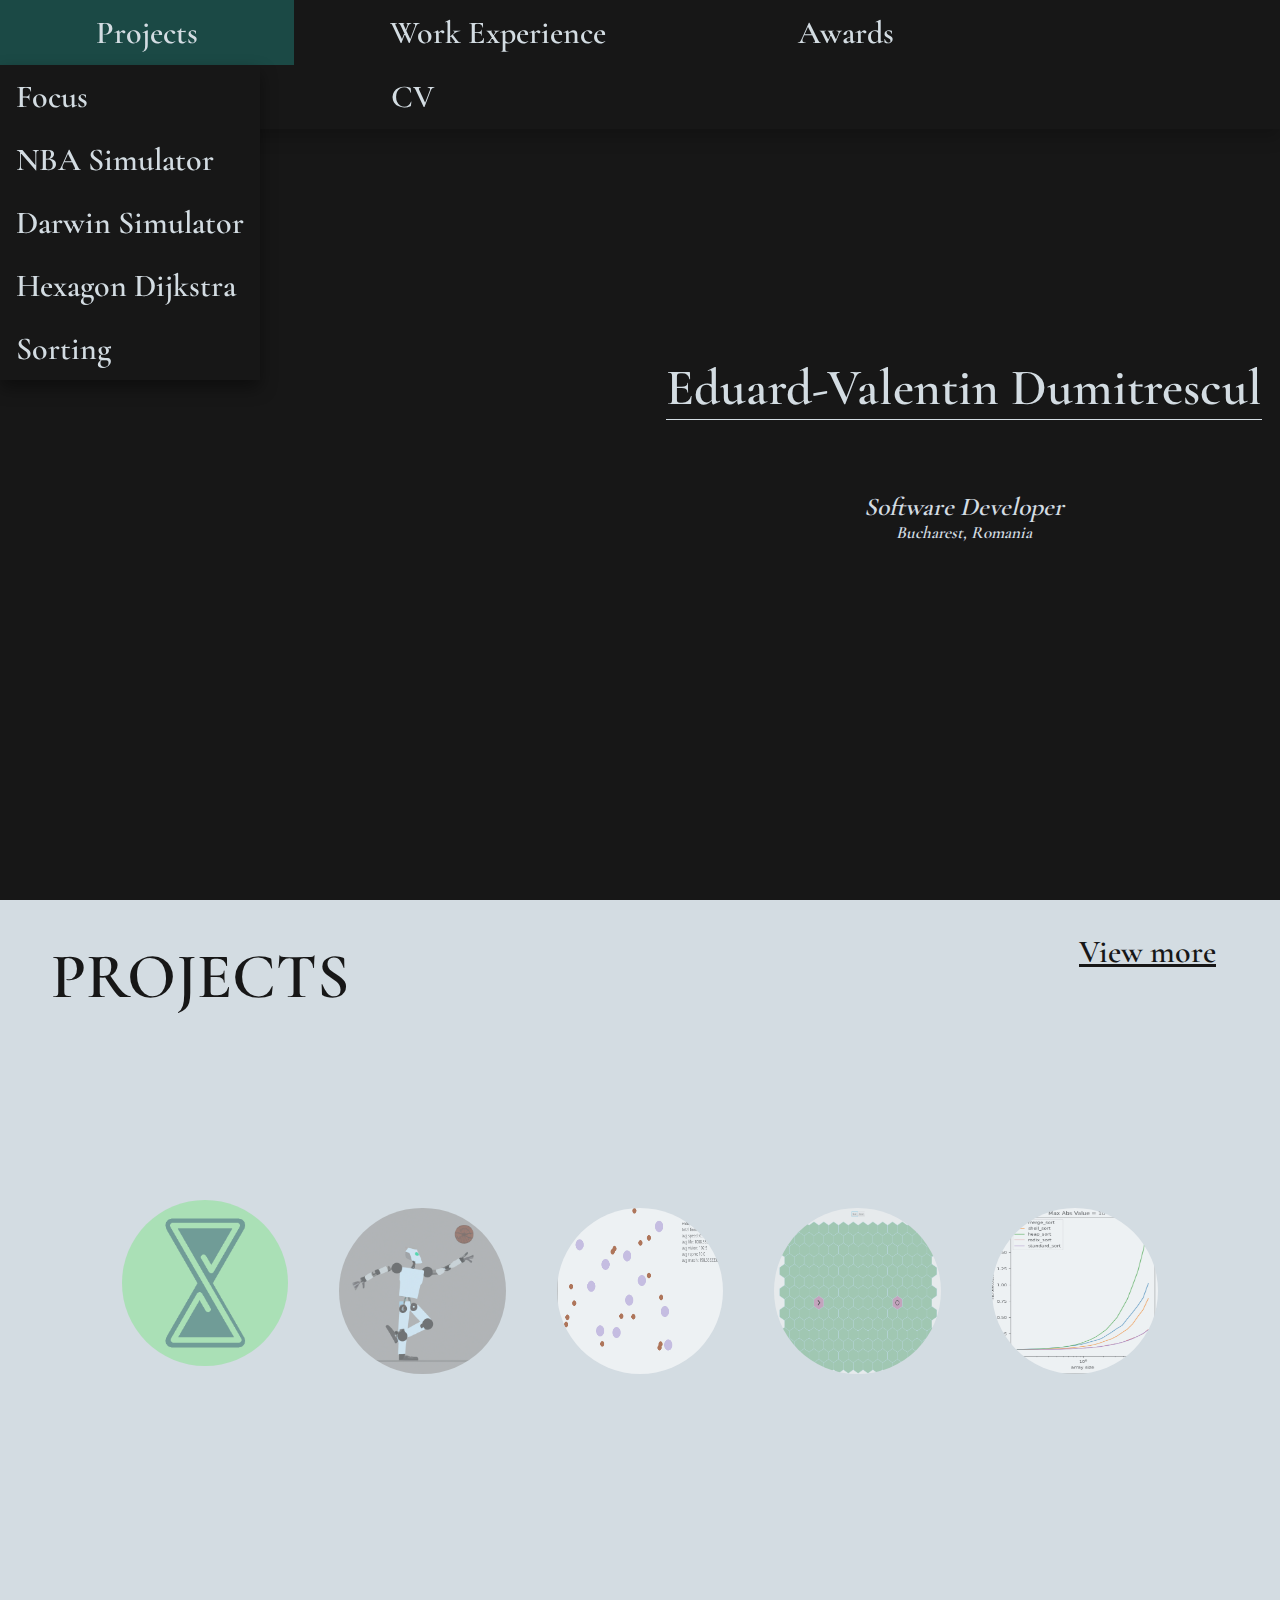
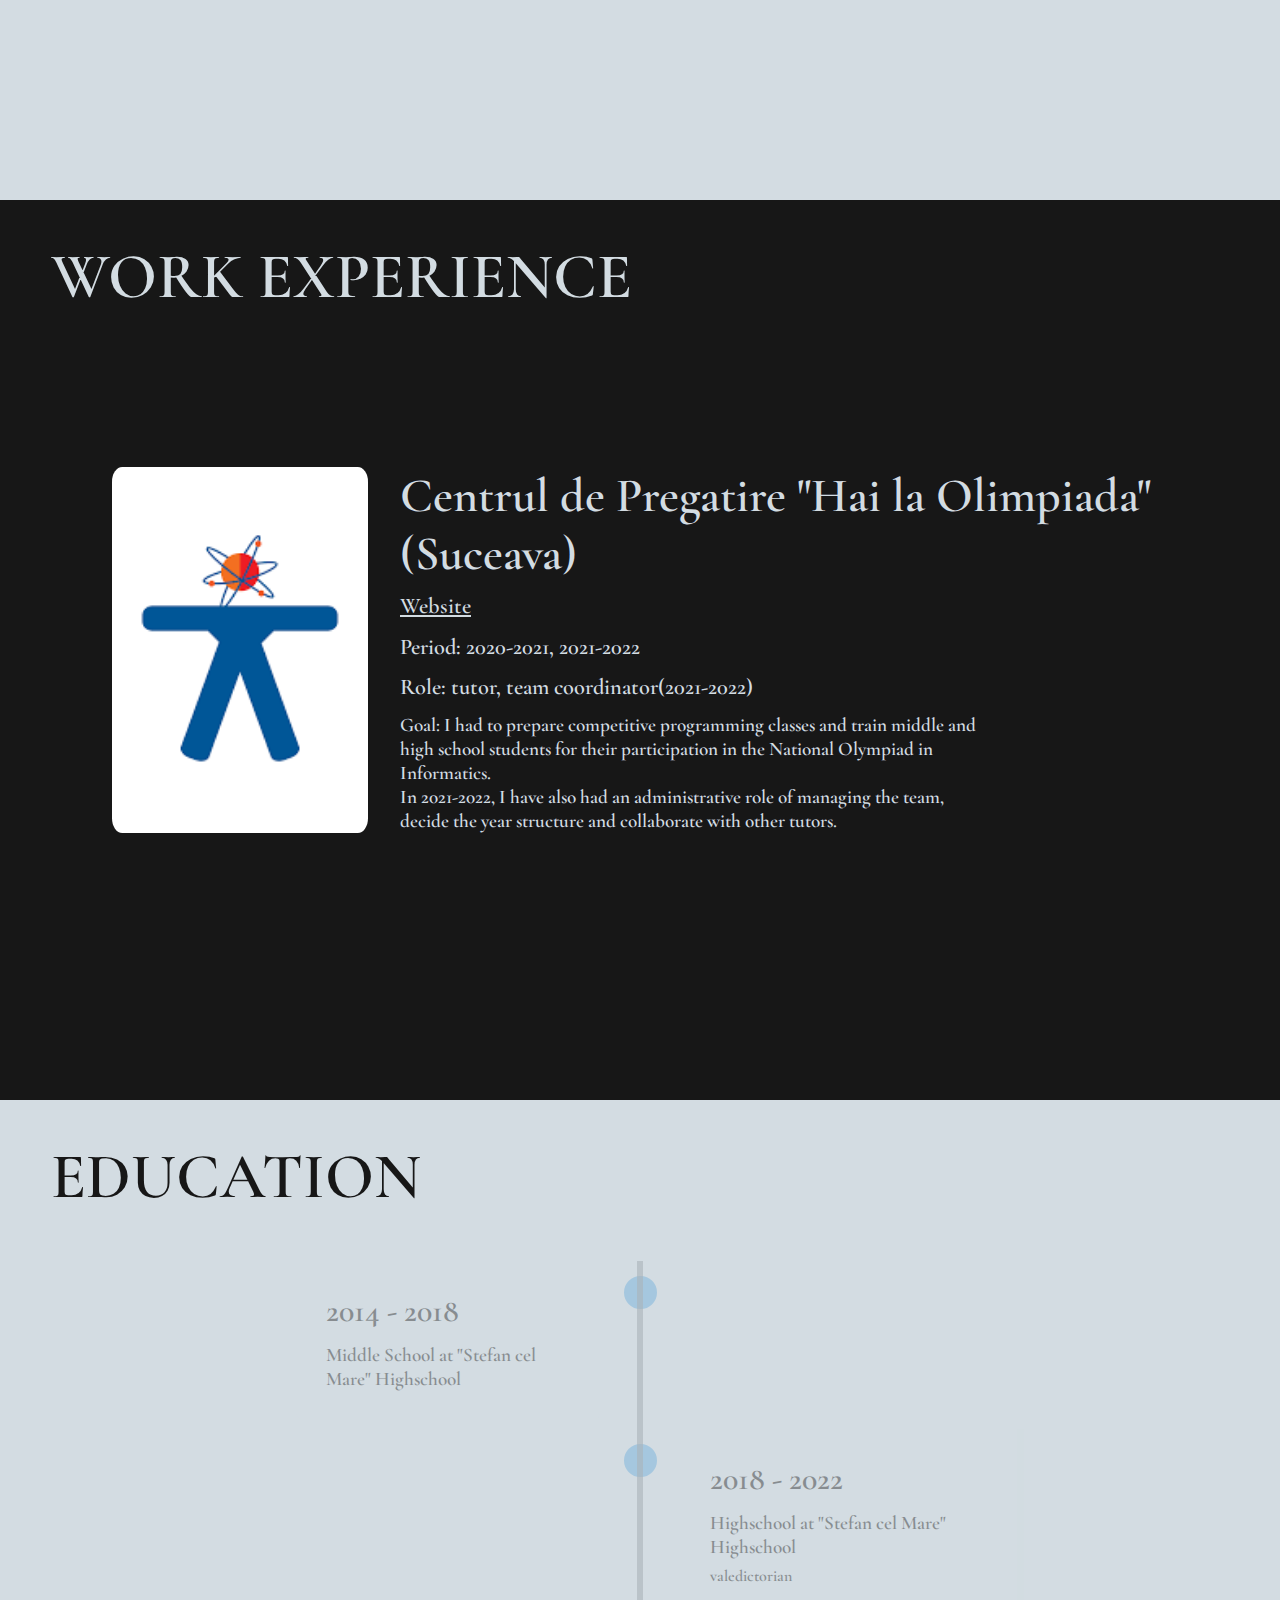
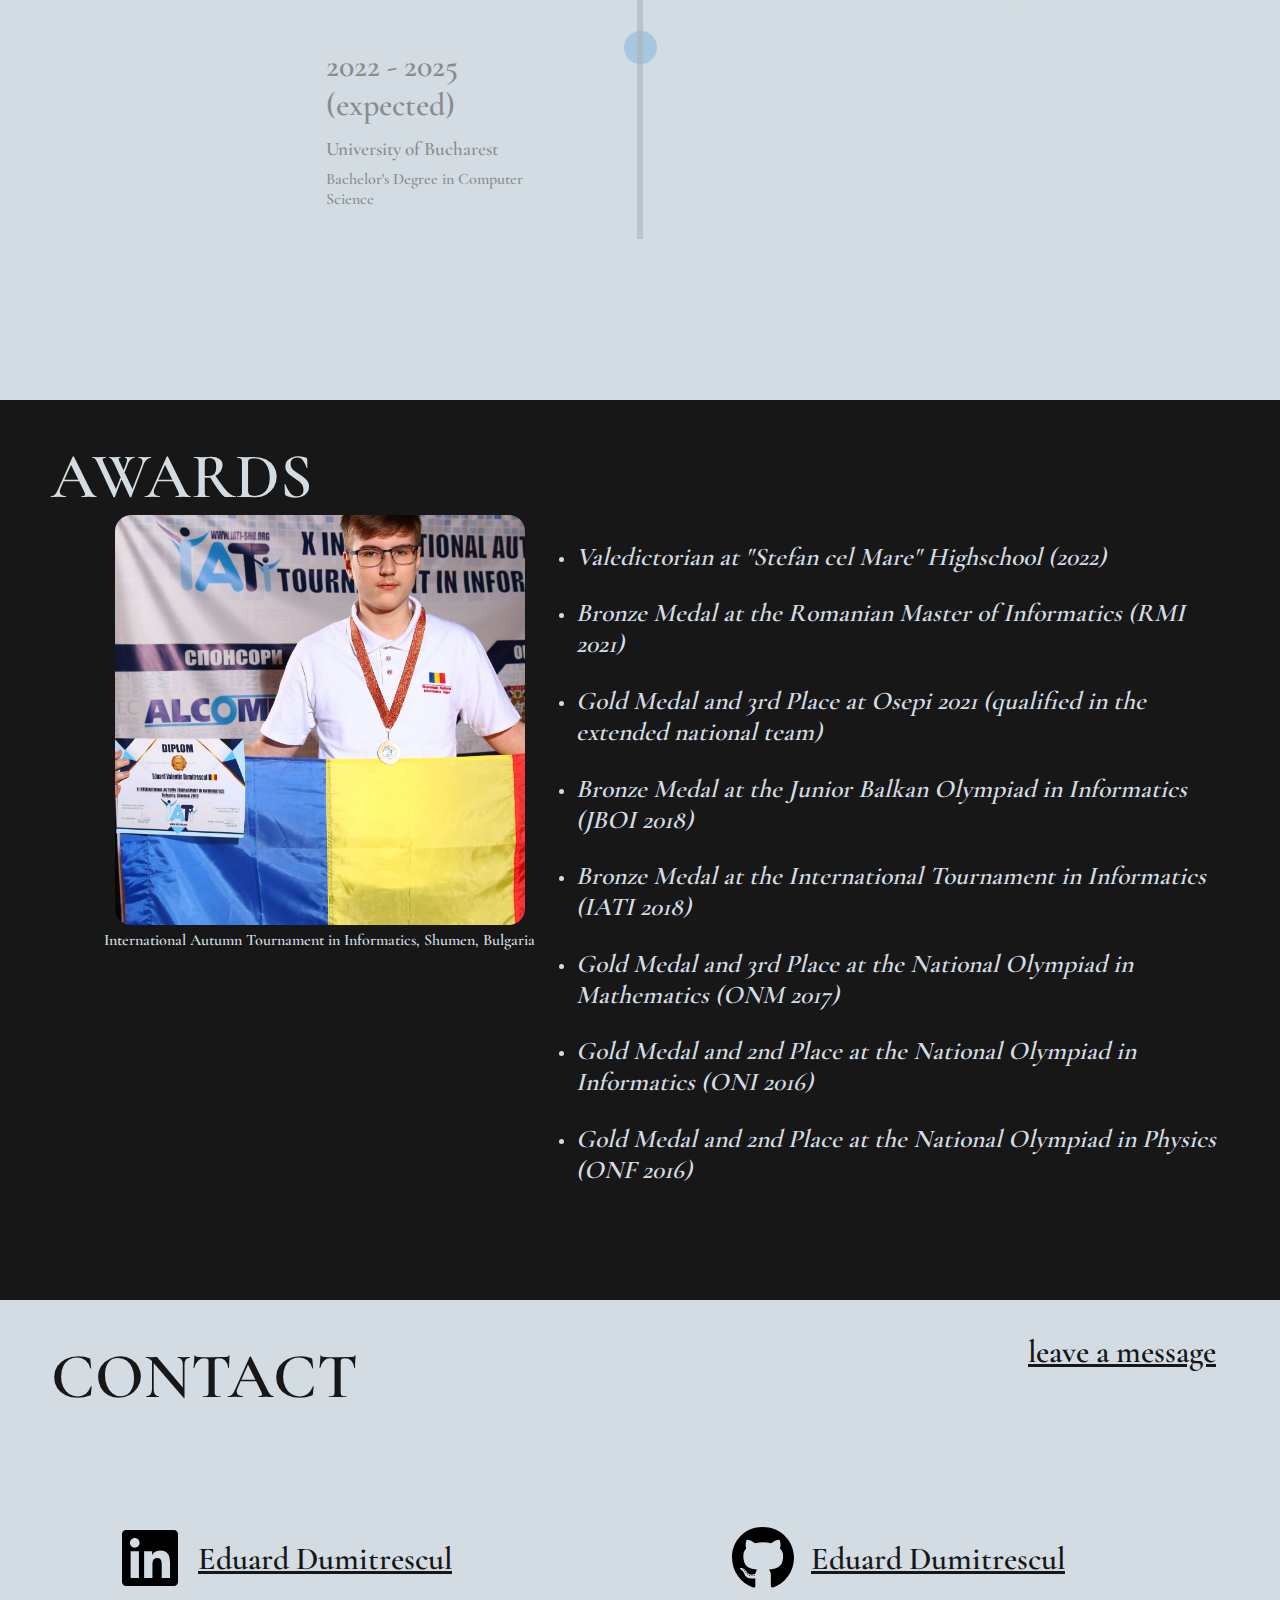
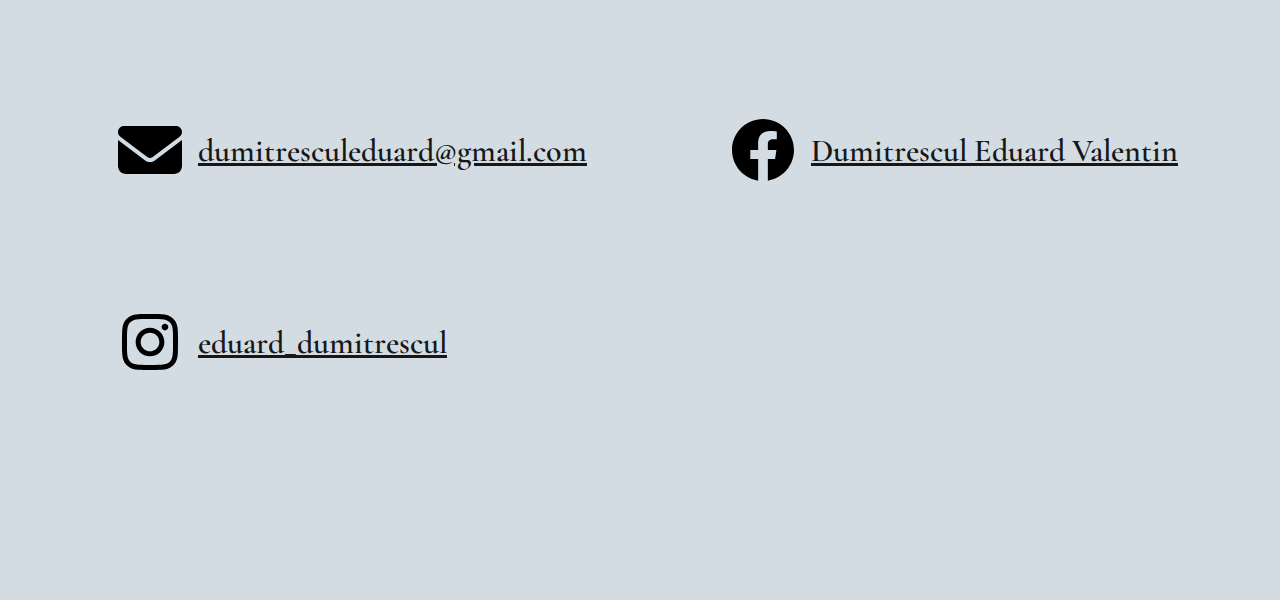
==== commit ea482643: "moved to index" ====
--- a/index.html
+++ b/index.html
@@ -22,6 +22,7 @@
                     <li><a href="#slide-work">Work Experience</a></li>
                     <li><a href="#slide-awards">Awards</a></li>
                     <li><a href="#slide-contact">Contact</a></li>
+                    <li><a href="cv.html">CV</a></li>
                 </ul>
             </nav>
         </header>
@@ -42,6 +43,7 @@
 
         <section class="slide-fullpage theme-light" id="slide-projects">    
             <h1 class="slide-title">Projects</h1>
+            <h3 class="slide-title-button" id="projects-view-more">View more</h3>
             <article class="card-project">
                 <img src="res/images/focus.png" alt="Focus project logo" class="img-round">
                 <h5>Focus</h5>
@@ -169,6 +171,7 @@
 
         <section class="slide-fullpage theme-light" id="slide-contact">
             <h1 class="slide-title">Contact</h1>
+            <h3 class="slide-title-button" id="contact-message">leave a message</h3>
             <div id="contact-grid">
                 <article>
                     <img src="/res/images/linkedin.svg" alt="LinkedIn Logo">
@@ -194,5 +197,7 @@
 
         </section>
 
+
+        <script src="home.js"></script>
     </body>
-</html>
+</html>--- a/styles.css
+++ b/styles.css
@@ -1,3 +1,7 @@
+
+html {
+    scroll-behavior: smooth;
+  }
 
 :root {
     --dark: #171717;
@@ -125,12 +129,22 @@
 
 .slide-title {
     position: absolute;
-    left: 0.6em;
-    top: 0.4em;
+    left: 0.8em;
+    top: 0.6em;
     font-size: 4em;
     text-transform: uppercase;
     background-color: transparent;
     text-decoration: none;
+    border: none!important;
+}
+
+.slide-title-button {
+    position: absolute;
+    right: 2em;
+    top: 1em;
+    font-size: 2em;
+    background-color: transparent;
+    text-decoration:underline;
     border: none!important;
 }
 
@@ -526,4 +540,3 @@
     margin: 2em;
 }
 
-
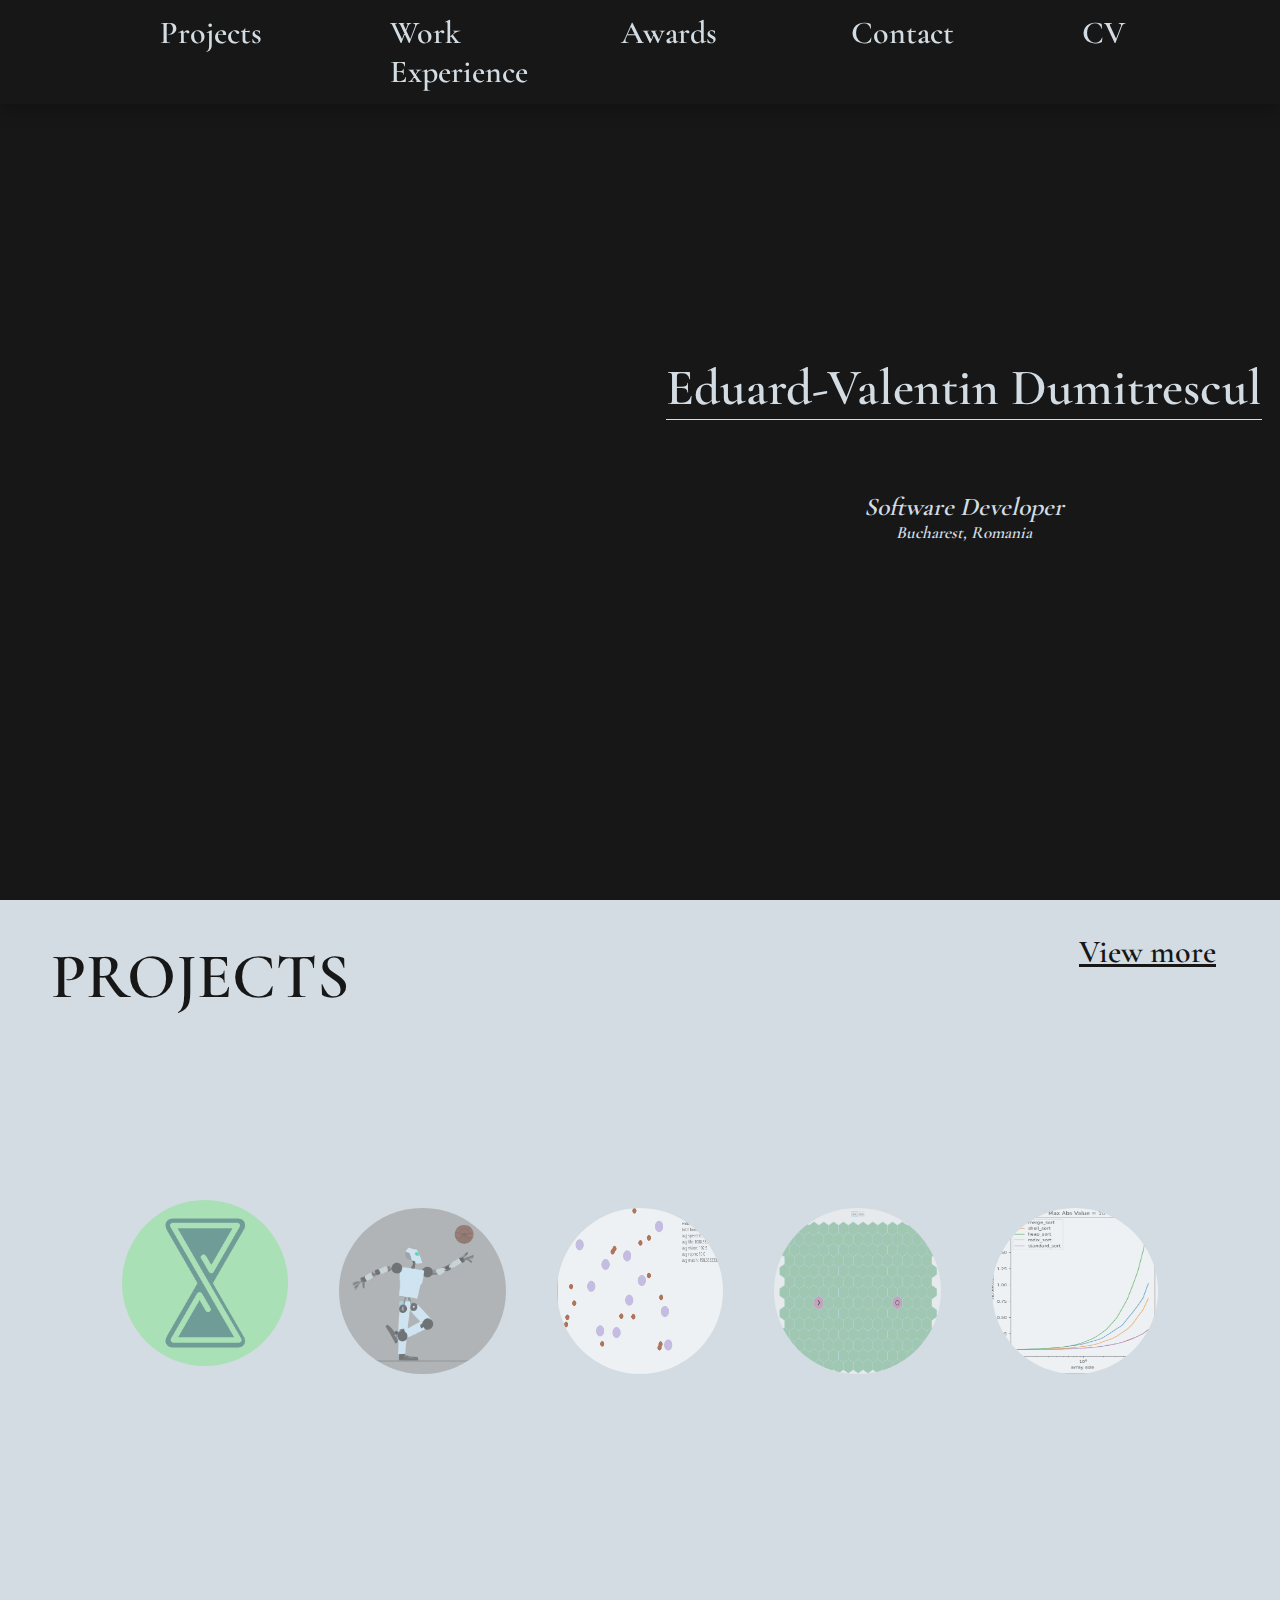
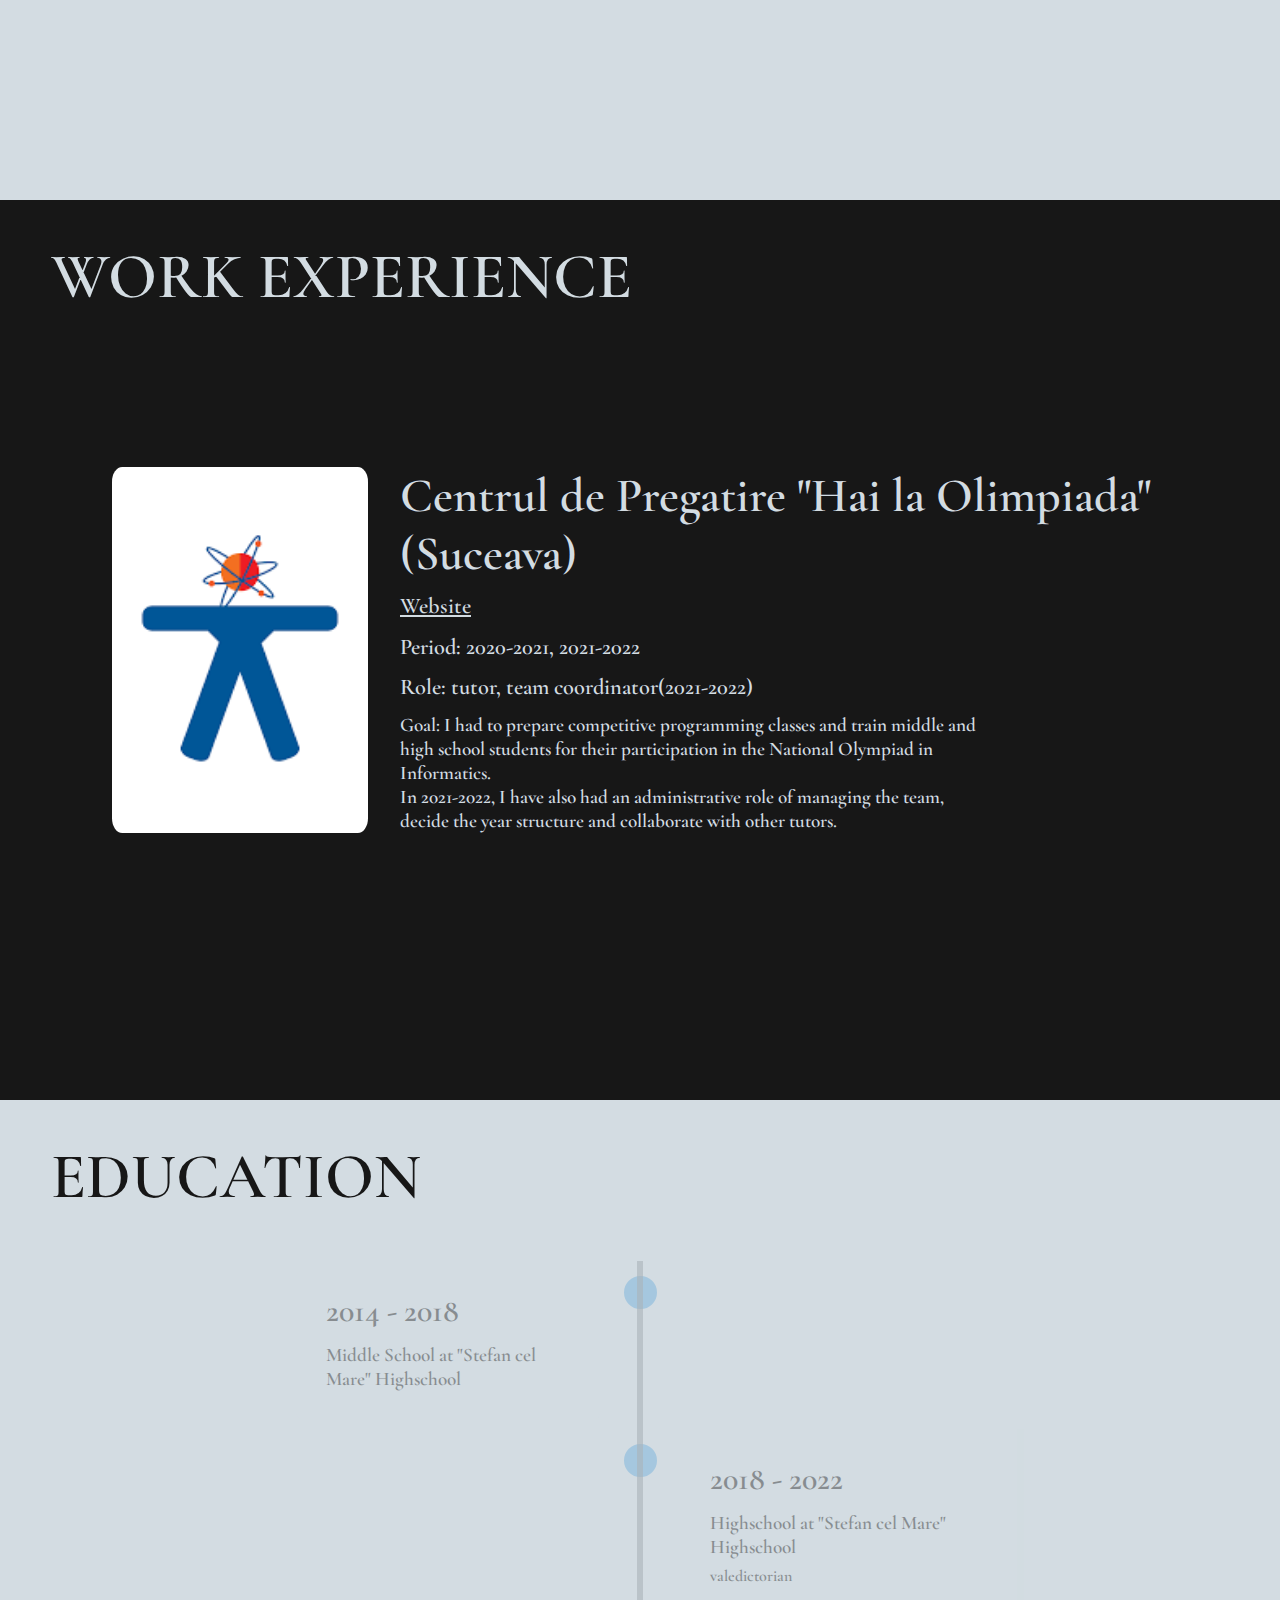
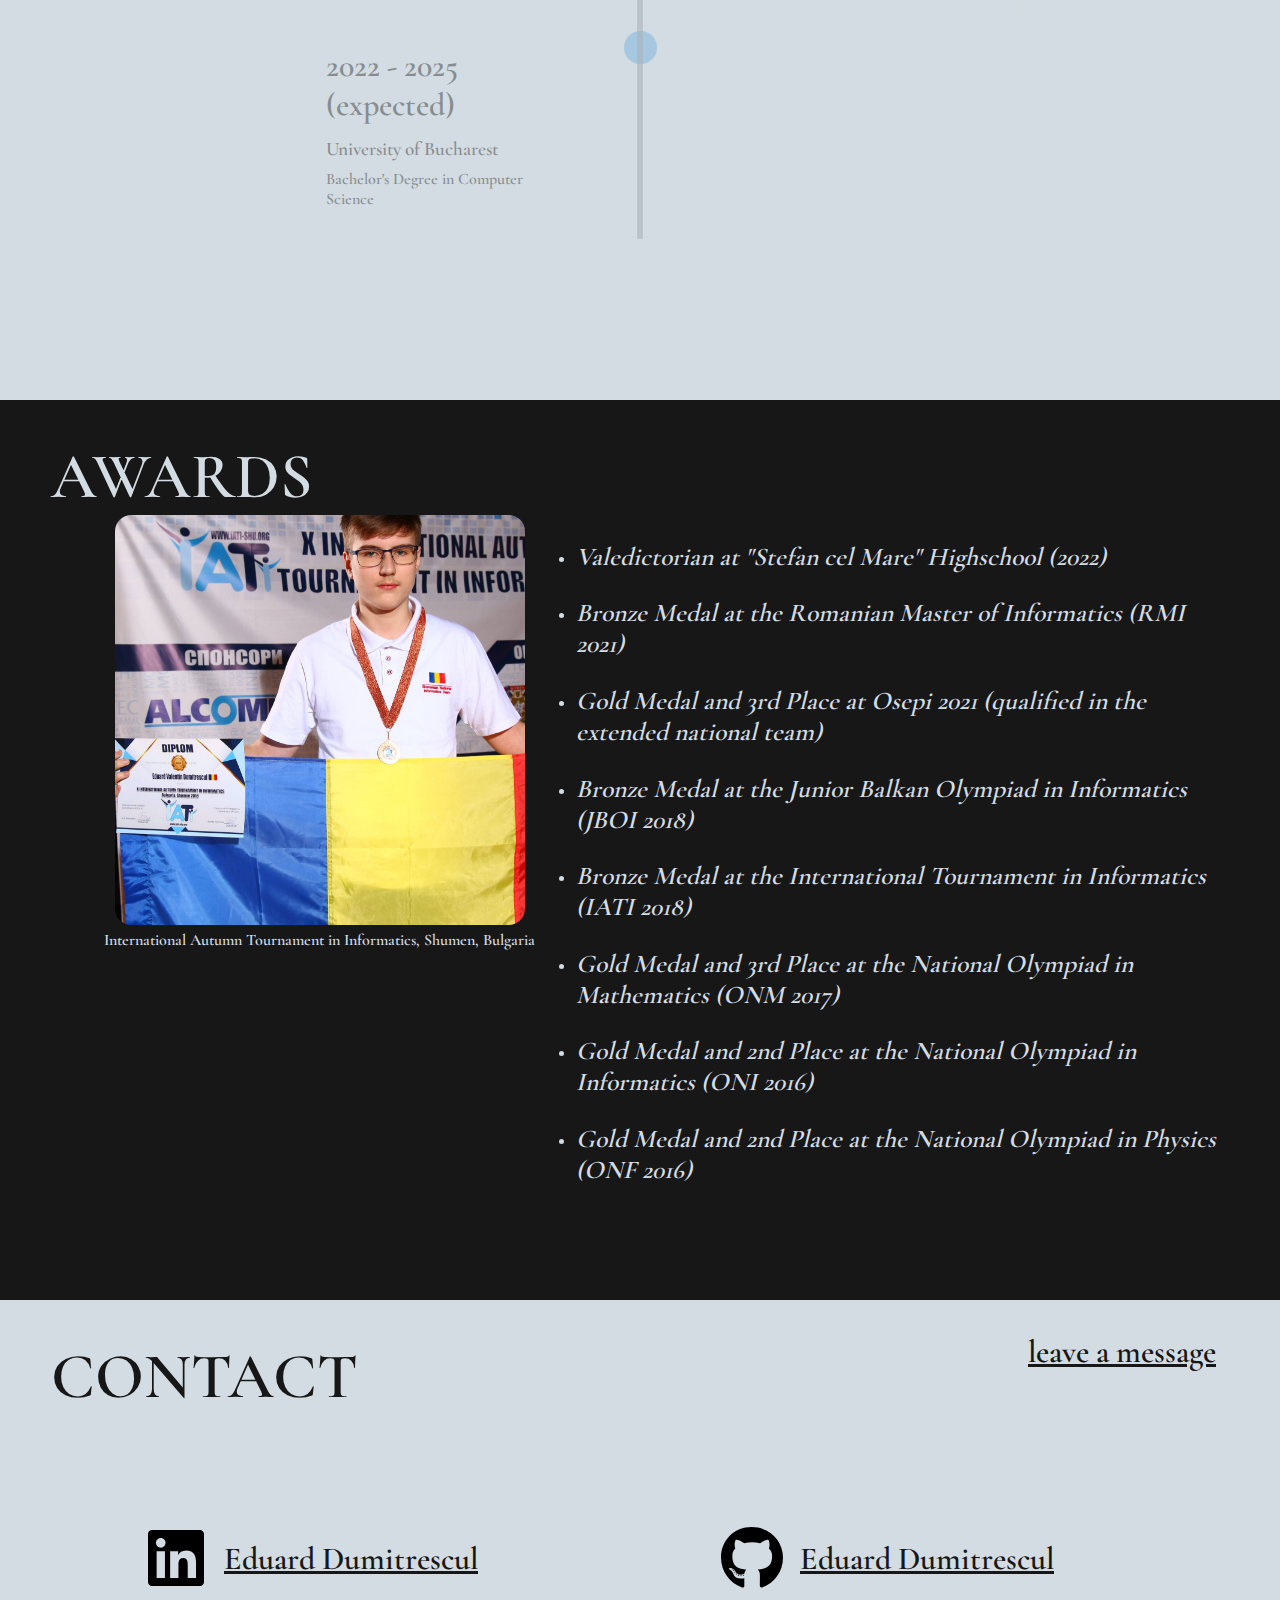
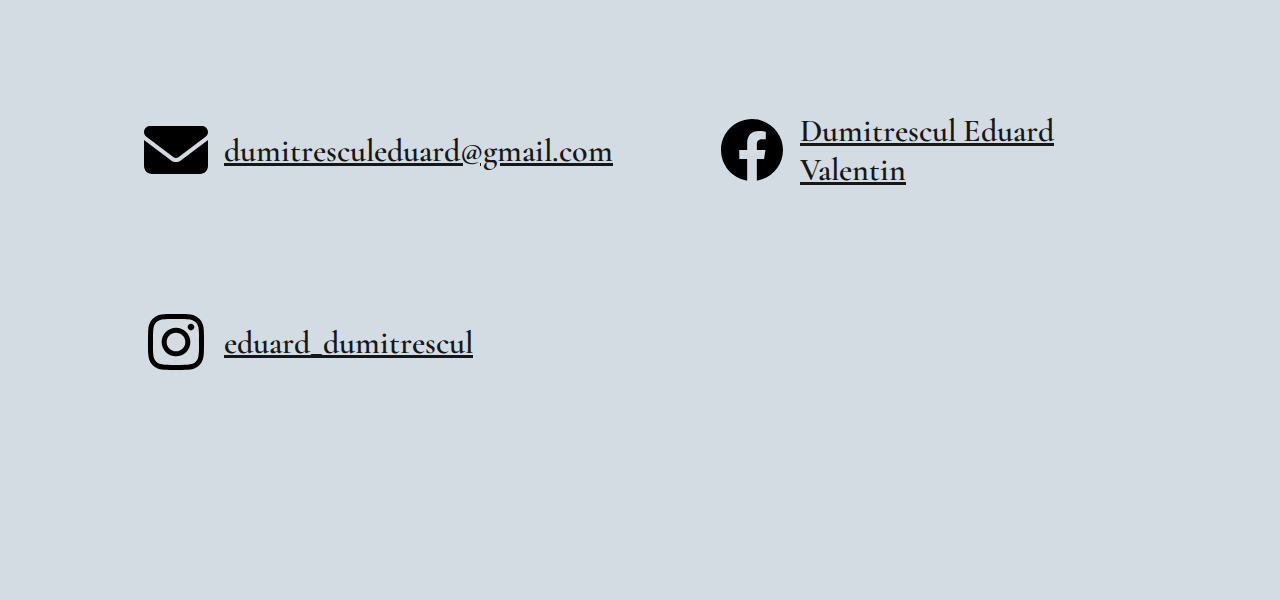
==== commit 4af23c5a: "Nodejs" ====
--- a/index.html
+++ b/index.html
@@ -199,5 +199,6 @@
 
 
         <script src="home.js"></script>
+        <script src="app.js"></script>
     </body>
 </html>--- a/styles.css
+++ b/styles.css
@@ -77,6 +77,7 @@
     display: inline-block;
     text-align: center;
     padding: 0.4em 3em;
+    max-width: 18vw;
     text-decoration: none;
     color: inherit;
 }
@@ -90,7 +91,7 @@
 }
 
 .dropdown-content {
-    display: none;
+    display: none;  
     position: absolute;
     background-color: var(--dark);
     min-width: 160px;
@@ -352,12 +353,10 @@
     z-index: 2;
 }
 
-/* Place the container to the left */
 .timeline .left {
     left: 0;
 }
 
-/* Place the container to the right */
 .timeline .right {
     left: 50%;
 }
@@ -371,9 +370,6 @@
     width: 0;
     z-index: 1;
     right: 30px;
-    /* border: medium solid var(--lightVariant);
-    border-width: 10px 0 10px 10px;
-    border-color: transparent transparent transparent lightVariant; */
 }
 
 /* Add arrows to the right container (pointing left) */
@@ -385,12 +381,8 @@
     width: 0;
     z-index: 1;
     left: 30px;
-    /* border: medium solid var(--lightVariant);
-    border-width: 10px 10px 10px 0;
-    border-color: transparent var(--lightVariant) transparent transparent; */
-}
-
-/* Fix the circle for containers on the right side */
+}
+
 .timeline .right::after {
     left: -16px;
 }
@@ -457,8 +449,20 @@
 }
 }
 
+#contact-grid a {
+    font-size: 2em;
+}
+
+#contact-grid article {
+    max-width: 40vw;
+    display: flex;
+    align-items: center;
+    padding: 1em 2em;
+    margin: 2em;
+}
+
 /* Media queries - Responsive timeline on screens less than 600px wide */
-@media screen and (max-width: 600px) {
+@media screen and (max-width:1000px) {
     /* Place the timelime to the left */
     .timeline::after {
         left: 31px;
@@ -488,6 +492,28 @@
     /* Make all right containers behave like the left ones */
     .timeline .right {
         left: 0%;
+    }
+
+    #contact-grid a {
+        font-size: 1em;
+    }
+
+
+
+    nav {
+        font-size: 1.2em;
+    }
+
+    .dropdown-content a {
+        padding: 0.2em 0.3em;
+    }
+
+    nav li a, .dropdown-button {
+        padding: 0em 0.2em;
+    }
+
+    .card-project>p {
+        font-size: 0.8em;
     }
 }
 
@@ -529,14 +555,4 @@
     margin: 1em;
 }
 
-#contact-grid a {
-    font-size: 2em;
-}
-
-#contact-grid article {
-    display: flex;
-    align-items: center;
-    padding: 1em 2em;
-    margin: 2em;
-}
-
+
